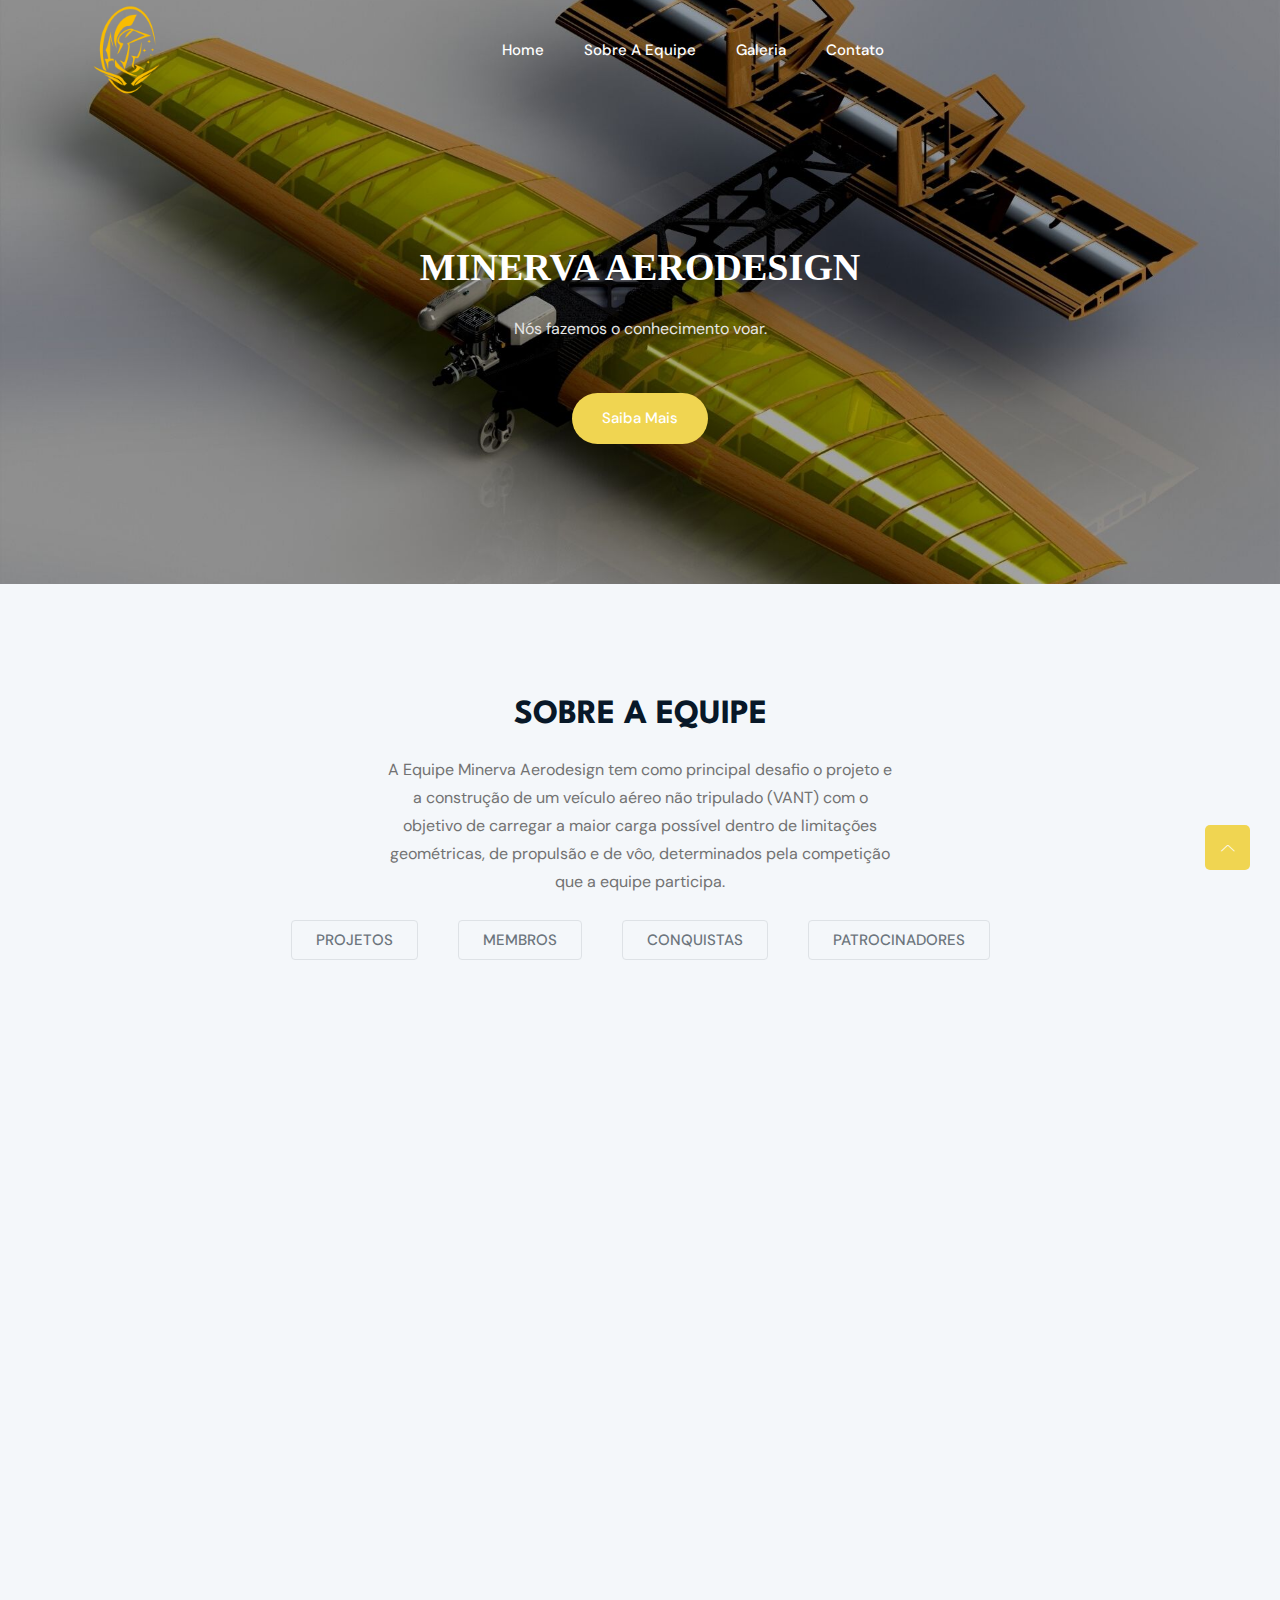
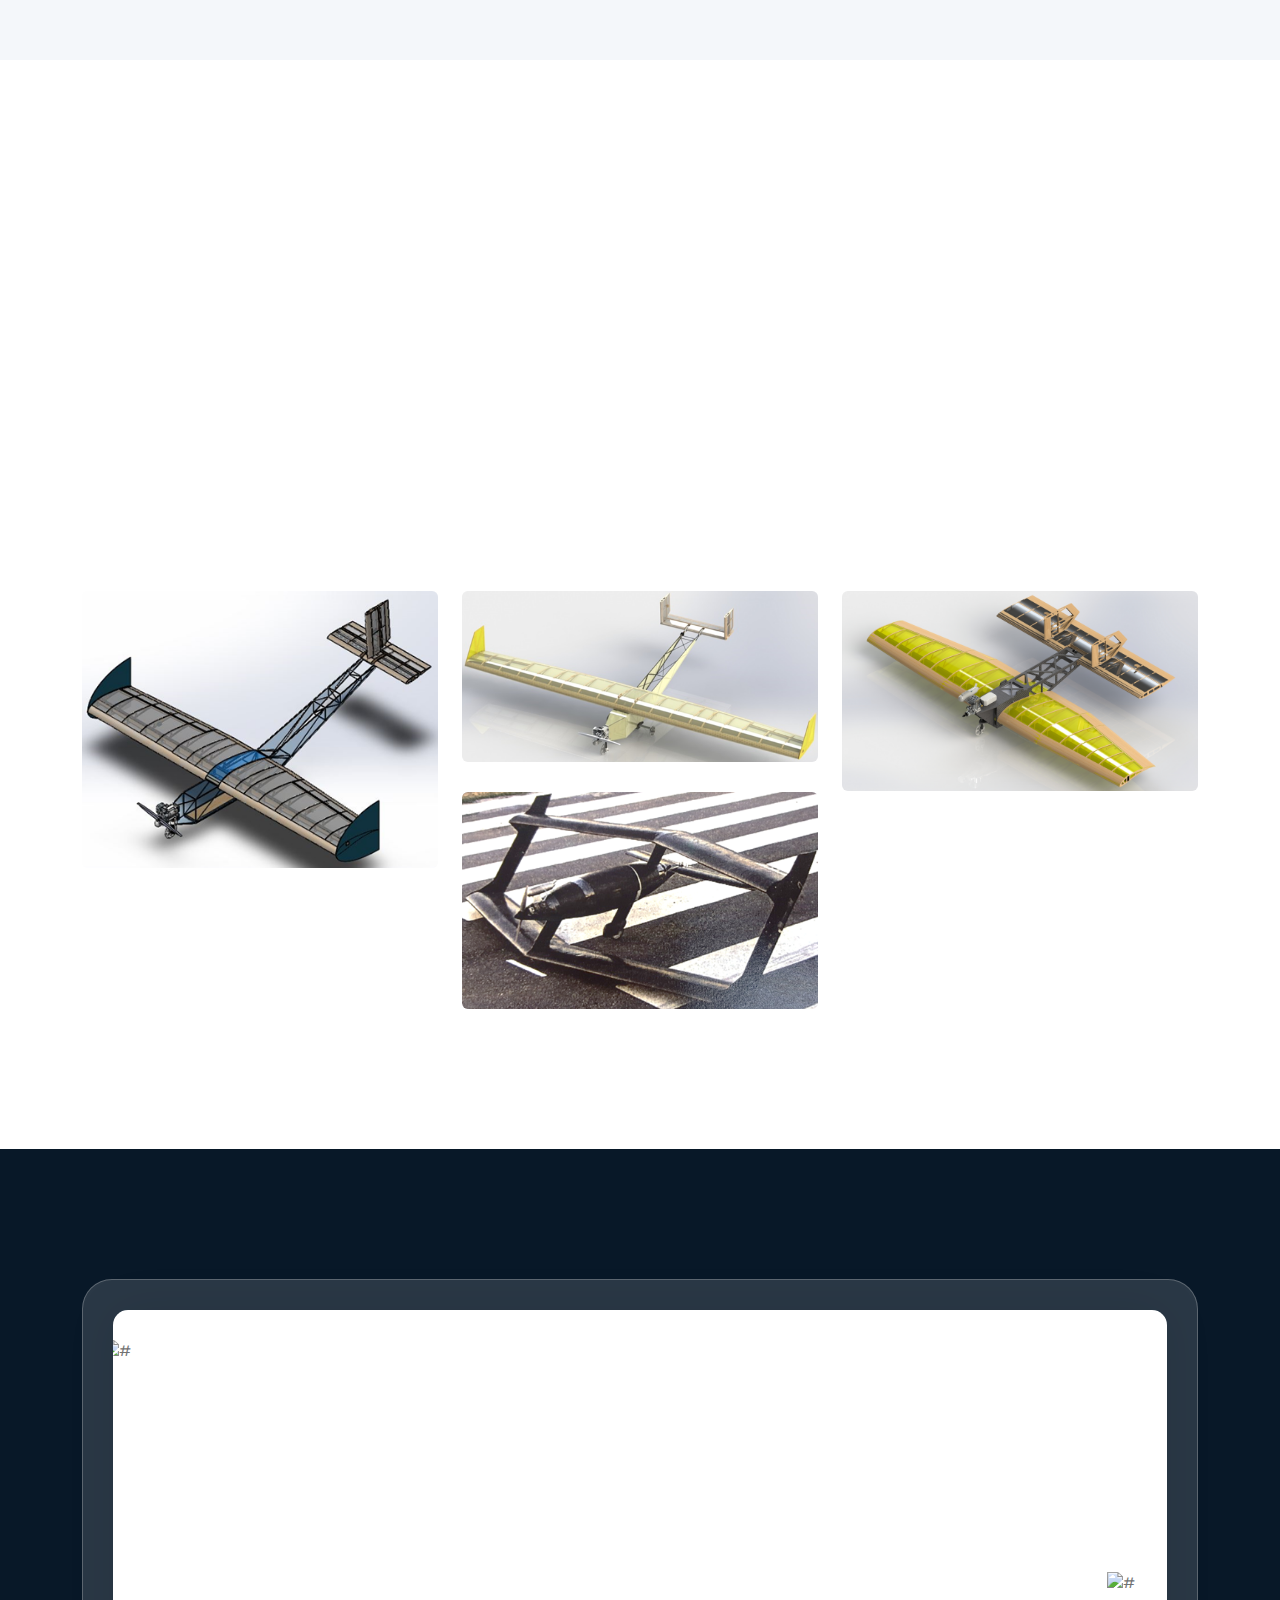
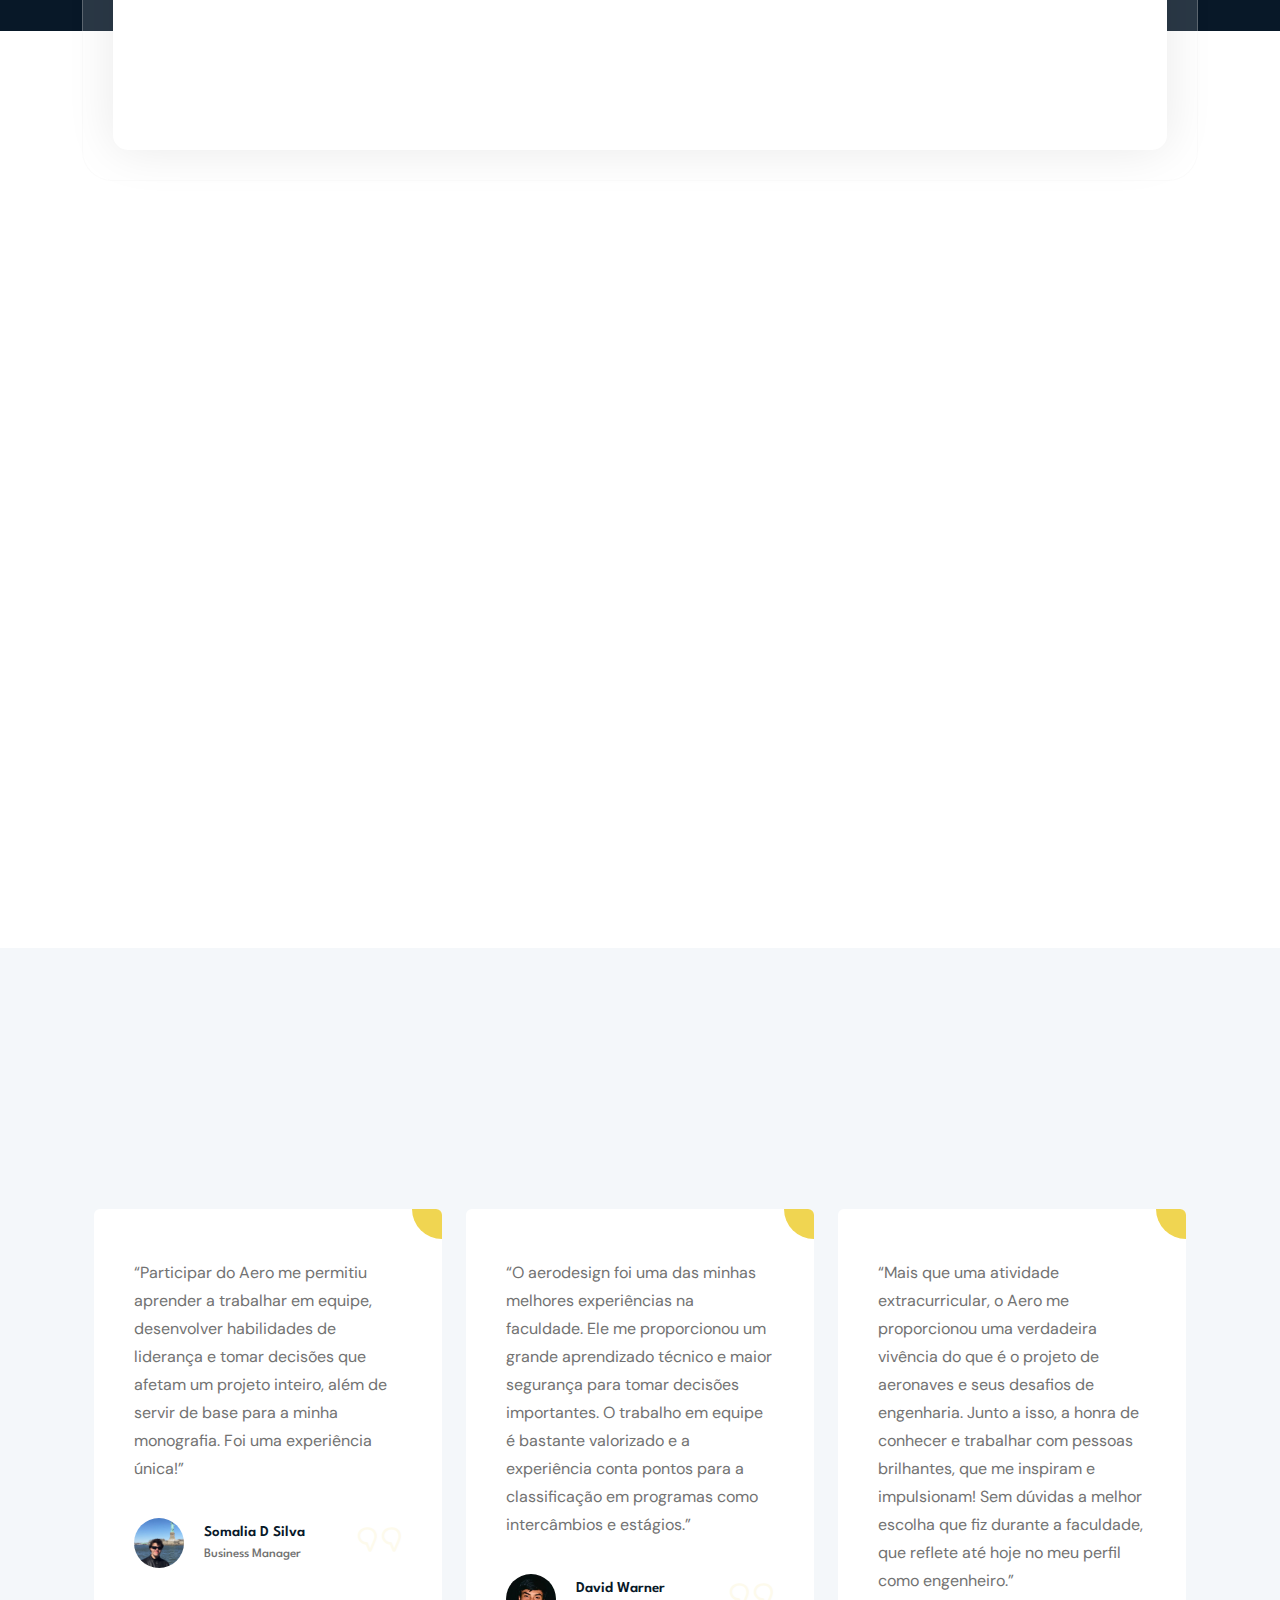
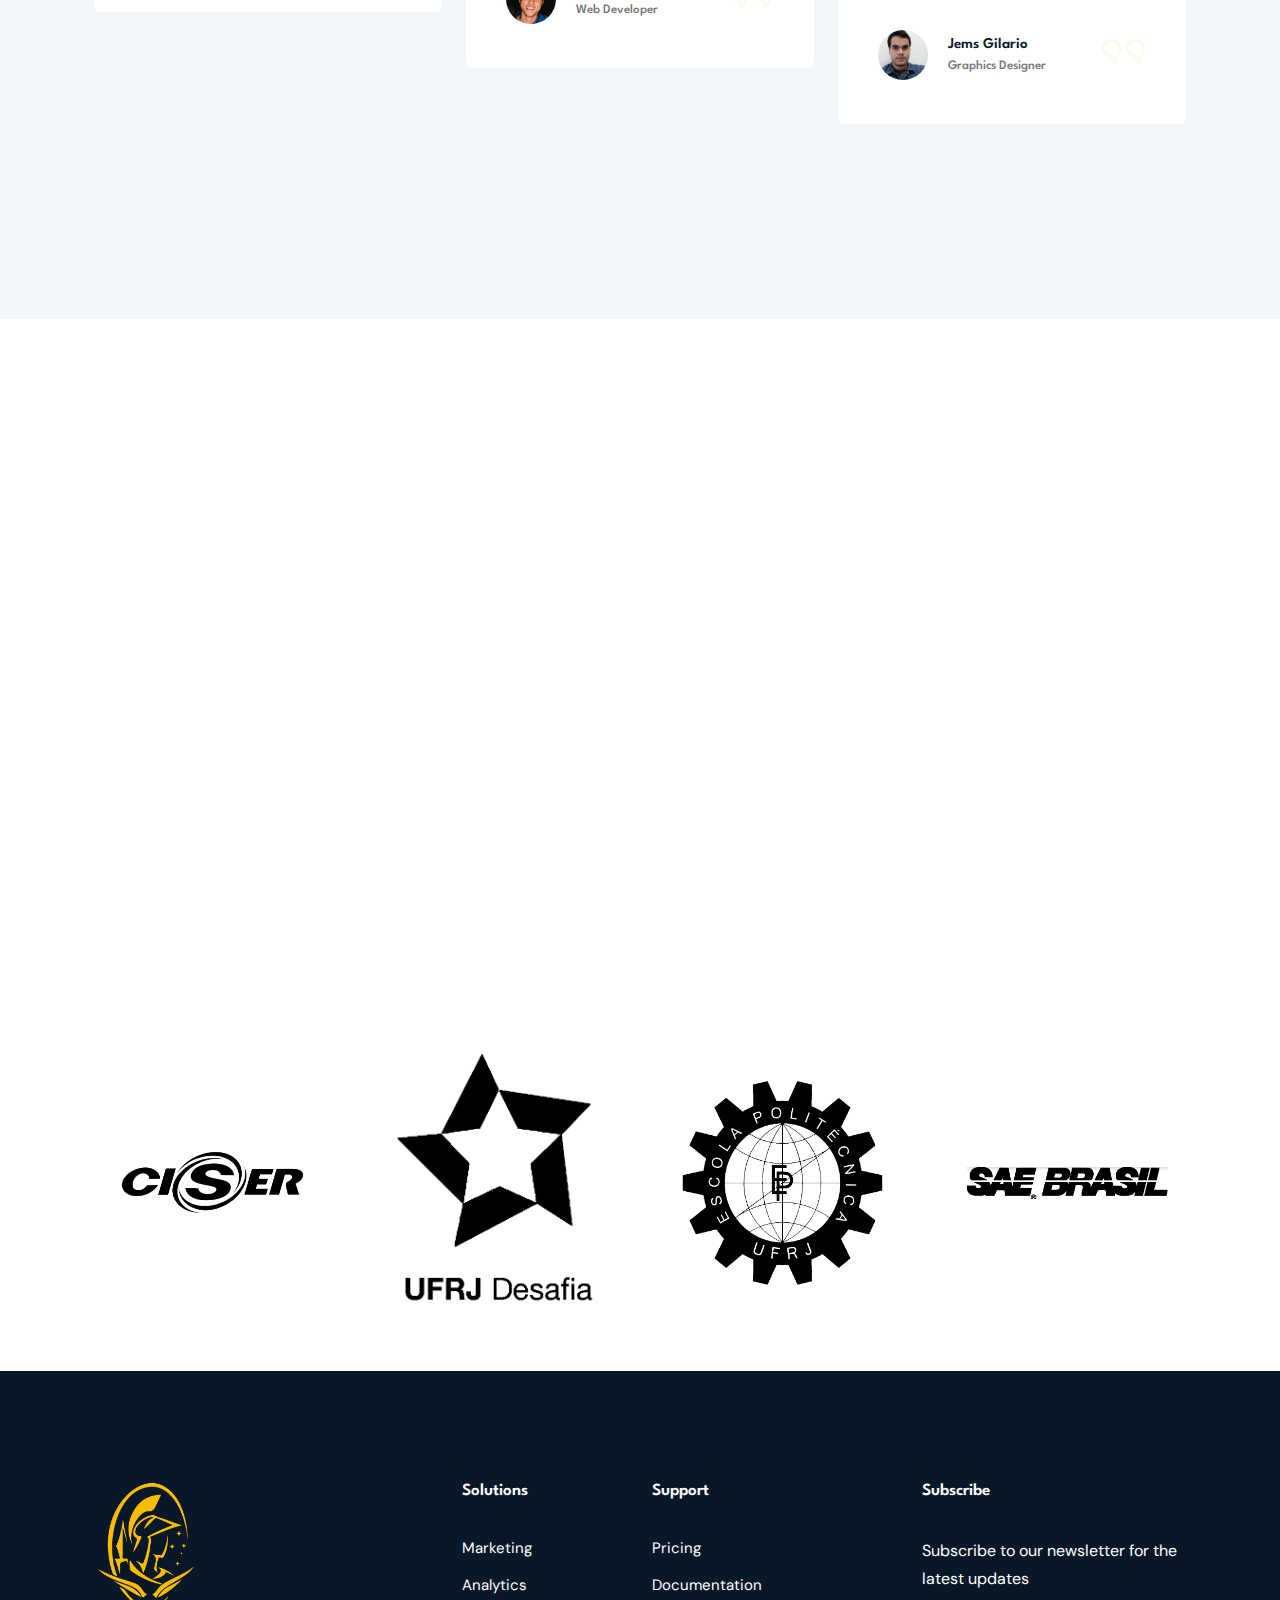
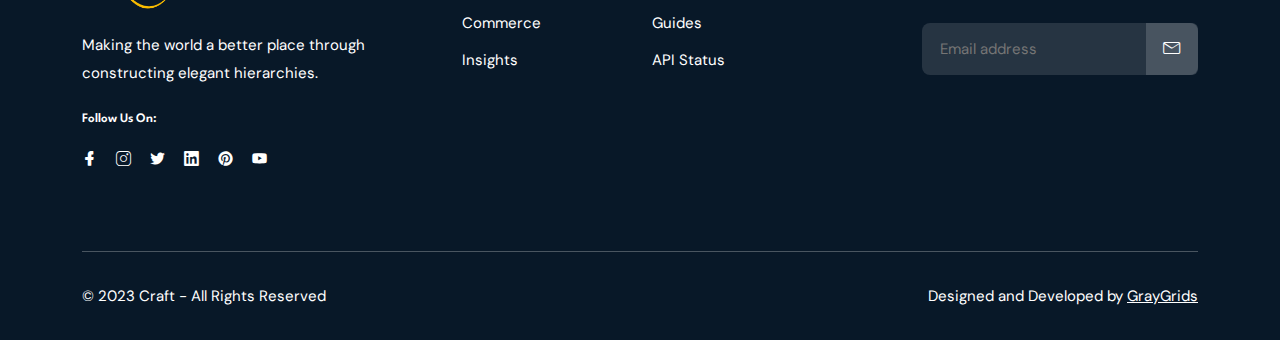
==== index.html @ d66a8461 "primeiro-commit" ====
<!DOCTYPE html>
<html class="no-js" lang="zxx">
<head>
<meta charset="utf-8" />
<meta http-equiv="x-ua-compatible" content="ie=edge" />
<title>Equipe Minerva Aerodesign</title>
<meta name="description" content="" />
<meta name="viewport" content="width=device-width, initial-scale=1" />
<link rel="shortcut icon" type="image/x-icon" href="assets/images/favicon.svg" />

<link rel="stylesheet" href="assets/css/bootstrap.min.css" />
<link rel="stylesheet" href="assets/css/LineIcons.3.0.css" />
<link rel="stylesheet" href="assets/css/animate.css" />
<link rel="stylesheet" href="assets/css/tiny-slider.css" />
<link rel="stylesheet" href="assets/css/glightbox.min.css" />
<link rel="stylesheet" href="assets/css/main.css" />
<link rel="stylesheet" href="assets/css/styling.css">
</head>
<body>
<!--[if lte IE 9]>
      <p class="browserupgrade">
        You are using an <strong>outdated</strong> browser. Please
        <a href="https://browsehappy.com/">upgrade your browser</a> to improve
        your experience and security.
      </p>
    <![endif]-->

<div class="preloader">
<div class="preloader-inner">
<div class="preloader-icon">
<span></span>
<span></span>
</div>
</div>
</div>


<header class="header navbar-area">
<div class="container">
<div class="row align-items-center">
<div class="col-lg-12">
<div class="nav-inner">

<nav class="navbar navbar-expand-lg">
<a class="navbar-brand" href="index.html">
<img id="logo" src="assets/images/aero/logoamarela.png" alt="Logo">
</a>
<button class="navbar-toggler mobile-menu-btn" type="button" data-bs-toggle="collapse" data-bs-target="#navbarSupportedContent" aria-controls="navbarSupportedContent" aria-expanded="false" aria-label="Toggle navigation">
<span class="toggler-icon"></span>
<span class="toggler-icon"></span>
<span class="toggler-icon"></span>
</button>
<div class="collapse navbar-collapse sub-menu-bar" id="navbarSupportedContent">
<ul id="nav" class="navbar-nav ms-auto">
<li class="nav-item">
<a href="index.html" class="active" aria-label="Toggle navigation">Home</a>
</li>

<li class="nav-item">
<a class="dd-menu collapsed" href="javascript:void(0)" data-bs-toggle="collapse" data-bs-target="#submenu-1-1" aria-controls="navbarSupportedContent" aria-expanded="false" aria-label="Toggle navigation">Sobre a Equipe</a>
<ul class="sub-menu collapse" id="submenu-1-1">
<li class="nav-item"><a href="about-us.html">História</a></li>
<li class="nav-item"><a href="pricing.html">UFRJ</a></li>
<li class="nav-item"><a href="signin.html">Competição</a></li>
<li class="nav-item"><a href="signup.html">Patrocinadores</a></li>
</ul>
</li>

<li class="nav-item">
    <a href="about-us.html" aria-label="Toggle navigation">Galeria</a>
</li>

<li class="nav-item">
<a href="contact.html" aria-label="Toggle navigation">Contato</a>
</li>
</ul>
</div> 

</nav>

</div>
</div>
</div> 
</div> 
</header>


<section class="hero-area">
<div class="container">
<div class="row align-items-center">
<div class="col-lg-12 col-md-12 col-12">
<div class="hero-content">
<h1 class="mx-auto text-center wow fadeInUp" data-wow-delay=".4s">MINERVA AERODESIGN</h1>
<p class=" mx-auto text-center wow fadeInUp" data-wow-delay=".6s">Nós fazemos o conhecimento voar.
</p>
<div class="mx-auto text-center  button wow fadeInUp" data-wow-delay=".8s">
<a href="#sobre-equipe" class="btn ">Saiba Mais</a>
</div>
</div>
</div>
</div>
</div>
</section>


<div id="sobre-equipe" class="services section">
<div class="container">
<div class="row">
<div class="col-12">
<div class="section-title">

<h2  class="wow fadeInUp" data-wow-delay=".4s">SOBRE A EQUIPE</h2>

<p class="wow fadeInUp" data-wow-delay=".6s">A Equipe Minerva Aerodesign tem como principal desafio o projeto e a construção de um veículo aéreo não tripulado (VANT) com o objetivo de carregar a maior carga possível dentro de limitações geométricas, de propulsão e de vôo, determinados pela competição que a equipe participa.</p>

<nav class="navbar navbar-expand-lg justify-content-center">
    
    <div id="navbarSupportedContent">
    <ul id="nav" class="navbar-nav ms-auto  ">
    <li class="nav-item ">
    <a href="#projetos-recentes" class="text-secondary border rounded px-4 py-2 mt-4 " >PROJETOS</a>
    </li>
    
    <li class="nav-item">
        <a href="#membros-atuais" class="text-secondary border rounded px-4 py-2 mt-4 ">MEMBROS</a>
    </li>
    
    <li class="nav-item">
    <a href="#conquistas" class="text-secondary border rounded px-4 py-2 mt-4 " >CONQUISTAS</a>
    </li>

    <li class="nav-item">
    <a href="patrocinadores.html" class="text-secondary border rounded px-4 py-2 mt-4 " >PATROCINADORES</a>
    </li>

    </ul>
    </div> 
    
    </nav>
</div>
</div>
</div>
<div class="row">
<div class="col-lg-4 col-md-6 col-12 wow fadeInUp" data-wow-delay=".2s">
<div class="single-service">
<div class="main-icon">
<i class="lni lni-grid-alt"></i>
</div>
<h4 class="text-title">AREAS DA EQUIPE</h4>
<p>Nossa equipe é composta por um capitão, demais membros e um professor orientador, responsável por fornecer respaldo técnico à equipe, além dos ex-membros que auxiliam em diversas etapas do projeto.
    A estrutura organizacional da equipe é feita por áreas, onde cada uma é responsável por uma parte do projeto.</p>
</div>
</div>



<div class="col-lg-4 col-md-6 col-12 wow fadeInUp" data-wow-delay=".6s">
<div class="single-service">
<div class="main-icon">
<i class="lni lni-display-alt"></i>
</div>
<h4 class="text-title">MEMBROS ATUAIS</h4>
<p>A equipe é formada por estudantes de vários cursos e períodos, sem distinção de capacidade e conhecimento, tendo como objetivo principal o aprendizado de todos e a criação de um ambiente propício para o desenvolvimento e troca de experiências.</p>
</div>
</div>


<div class="col-lg-4 col-md-6 col-12 wow fadeInUp" data-wow-delay=".6s">
<div class="single-service">
<div class="main-icon">
<i class="lni lni-display-alt"></i>
</div>
<h4 class="text-title">GALERIA</h4>
<p>A equipe foi criada em 2001 para representar a UFRJ na Categoria Regular na Competição SAE Aerodesign. Cada ano uma nova restrição é imposta ao projeto, onde a equipe abraça um novo desafio e desenvolve um projeto singular. Fazendo com que, num espaço aberto a aprendizagem, a equipe consiga crescer junto e construir conhecimento.</p>
</div>
</div>



</div>
</div>
</div>





<section id="projetos-recentes" class="portfolio-section section">
<div class="container">
<div class="row">
<div class="col-12">
<div class="section-title">
<h2  class="wow fadeInUp" data-wow-delay=".4s">Projetos Recentes</h2>
<p class="wow fadeInUp" data-wow-delay=".6s">A equipe foi criada em 2001 para representar a UFRJ na Categoria Regular na Competição SAE Aerodesign. Cada ano uma nova restrição é imposta ao projeto, onde a equipe abraça um novo desafio e desenvolve um projeto singular. Fazendo com que, num espaço aberto a aprendizagem, a equipe consiga crescer junto e construir conhecimento.</p>
</div>
</div>
</div>
<div class="row">
 <div class="col-12">
<div class="portfolio-btn-wrapper wow fadeInUp" data-wow-delay=".4s">
<button class="portfolio-btn active" data-filter="*">Todos</button>
<button class="portfolio-btn" data-filter=".passado">Últimos projetos (2014-2016)</button>
<button class="portfolio-btn" data-filter=".presente">Projeto Atual</button>
<!-- <button class="portfolio-btn" data-filter=".web">Web Design</button>
<button class="portfolio-btn" data-filter=".graphic">Graphic Design</button> -->
</div>
</div>
</div>
<div class="row grid">

<!-- Galeria de projetos passados -->

<div class="col-lg-4 col-md-6 grid-item passado">
<div class="portfolio-item-wrapper">
<div class="portfolio-img">
<img src="assets/images/galeria/avioes/2014omitzva.png" alt="">
</div>
</div>
</div>

<div class="col-lg-4 col-md-6 grid-item passado">
<div class="portfolio-item-wrapper">
<div class="portfolio-img">
<img src="assets/images/galeria/avioes/2015cavaco.png" alt="">
</div>
</div>
</div>

<div class="col-lg-4 col-md-6 grid-item passado">
<div class="portfolio-item-wrapper">
<div class="portfolio-img">
<img src="assets/images/galeria/avioes/2016caveirao (1).jpg" alt="">
</div>
</div>
</div>


<!-- Fim da galeria -->



<div class="col-lg-4 col-md-6 grid-item presente">
<div class="portfolio-item-wrapper">
<div class="portfolio-img">
<img src="assets/images/galeria/avioes/2004cafifa.png" alt="">
</div>
</div>
</div>



</div>
</div>
</section>


<section class="intro-video-area section">
<div class="container">
<div class="row">
<div class="col-12">
<div class="inner-content-head">
<div class="inner-content">
<img class="shape1" src="assets/images/video/shape1.svg" alt="#">
<img class="shape2" src="assets/images/video/shape2.svg" alt="#">
<div class="section-title">
<!-- <span class="wow zoomIn" data-wow-delay=".2s">Create your own experience</span> -->
<h2 class="wow fadeInUp" data-wow-delay=".4s">Assista a nosso video introdutório</h2>
<p class="wow fadeInUp" data-wow-delay=".6s">Entenda um pouco mais sobre o que fazemos.</p>
</div>
<div class="intro-video-play">
<div class="play-thumb wow zoomIn" data-wow-delay=".2s">
<a href="https://www.youtube.com/embed/ZgoZm7tIZ-E" class="glightbox video"><i class="lni lni-play"></i></a>
</div>
</div>
</div>
</div>
</div>
</div>
</div>
</section>


<section id="membros-atuais" class="team section">
<div class="container">
<div class="row">
<div class="col-12">
<div class="section-title">
<h2 class="wow fadeInUp" data-wow-delay=".4s">MEMBROS 2021</h2>
<p class="wow fadeInUp" data-wow-delay=".6s">There are many variations of passages of Lorem
Ipsum available, but the majority have suffered alteration in some form.</p>
</div>
</div>
</div>
<div class="row">
<div class="col-lg-3 col-md-6 col-12 wow fadeInUp" data-wow-delay=".3s">

<div class="single-team">
<div class="team-image">
<img src="assets/images/galeria/membros/aline.jpg" alt="#">
</div>
<div class="content">
<h4>Aline Affonso
<span>Estruturas</span>
</h4>
<ul class="social">
<li><a href="javascript:void(0)"><i class="lni lni-facebook-filled"></i></a></li>
<li><a href="javascript:void(0)"><i class="lni lni-instagram"></i></a></li>
<li><a href="javascript:void(0)"><i class="lni lni-twitter-original"></i></a></li>
<li><a href="javascript:void(0)"><i class="lni lni-linkedin-original"></i></a></li>
 </ul>
</div>
</div>

</div>
<div class="col-lg-3 col-md-6 col-12 wow fadeInUp" data-wow-delay=".5s">

<div class="single-team">
<div class="team-image">
<img src="assets/images/galeria/membros/pezao.jpg" alt="#">
</div>
<div class="content">
<h4>Felipe Porto
<span>Capitão</span>
</h4>
<ul class="social">
<li><a href="javascript:void(0)"><i class="lni lni-facebook-filled"></i></a></li>
<li><a href="javascript:void(0)"><i class="lni lni-instagram"></i></a></li>
<li><a href="javascript:void(0)"><i class="lni lni-twitter-original"></i></a></li>
<li><a href="javascript:void(0)"><i class="lni lni-linkedin-original"></i></a></li>
</ul>
</div>
</div>

</div>
<div class="col-lg-3 col-md-6 col-12 wow fadeInUp" data-wow-delay=".7s">

<div class="single-team">
<div class="team-image">
<img src="assets/images/galeria/membros/fernando.jpg" alt="#">
</div>
<div class="content">
<h4>Fernando José Diehl
<span>Piloto</span>
</h4>
<ul class="social">
<li><a href="javascript:void(0)"><i class="lni lni-facebook-filled"></i></a></li>
<li><a href="javascript:void(0)"><i class="lni lni-instagram"></i></a></li>
<li><a href="javascript:void(0)"><i class="lni lni-twitter-original"></i></a></li>
<li><a href="javascript:void(0)"><i class="lni lni-linkedin-original"></i></a></li>
</ul>
</div>
</div>

</div>
<div class="col-lg-3 col-md-6 col-12 wow fadeInUp" data-wow-delay=".9s">

<div class="single-team">
<div class="team-image">
<img src="assets/images/galeria/membros/felipe.jpg" alt="#">
</div>
<div class="content">
<h4>Fernando Pimentel
<span>Cargas</span>
</h4>
<ul class="social">
<li><a href="javascript:void(0)"><i class="lni lni-facebook-filled"></i></a></li>
<li><a href="javascript:void(0)"><i class="lni lni-instagram"></i></a></li>
<li><a href="javascript:void(0)"><i class="lni lni-twitter-original"></i></a></li>
<li><a href="javascript:void(0)"><i class="lni lni-linkedin-original"></i></a></li>
</ul>
</div>
</div>

</div>
</div>
</div>
</section>


<section class="testimonials style2 section">
<div class="container">
<div class="row">
<div class="col-12">
<div class="section-title">
<p class="wow fadeInUp" data-wow-delay=".6s">There are many variations of passages of Lorem
Ipsum available, but the majority have suffered alteration in some form.</p>
</div>
</div>
</div>
<div class="row testimonial-slider">
<div class="col-lg-6 col-12 ">

<div class="single-testimonial">
<div class="inner-content">
<div class="quote-icon">
<i class="lni lni-quotation"></i>
</div>
<div class="text">
<p>“Participar do Aero me permitiu aprender a trabalhar em equipe, desenvolver habilidades de liderança e tomar decisões que afetam um projeto inteiro, além de servir de base para a minha monografia. Foi uma experiência única!”</p>
</div>
<div class="author">
<img src="assets/images/galeria/membros/carloseduardo.jpg" alt="#">
<h4 class="name">Somalia D Silva
<span class="deg">Business Manager</span>
</h4>
</div>
</div>
</div>

</div>
<div class="col-lg-6 col-12 ">

<div class="single-testimonial">
<div class="inner-content">
<div class="quote-icon">
<i class="lni lni-quotation"></i>
</div>
<div class="text">
<p>“O aerodesign foi uma das minhas melhores experiências na faculdade. Ele me proporcionou um grande aprendizado técnico e maior segurança para tomar decisões importantes. O trabalho em equipe é bastante valorizado e a experiência conta pontos para a classificação em programas como intercâmbios e estágios.”</p>
</div>
<div class="author">
<img src="assets/images/galeria/membros/diego.jpg" alt="#">
<h4 class="name">David Warner
<span class="deg">Web Developer</span>
</h4>
</div>
</div>
</div>

</div>
<div class="col-lg-6 col-12 ">

<div class="single-testimonial">
<div class="inner-content">
<div class="quote-icon">
<i class="lni lni-quotation"></i>
</div>
<div class="text">
<p>“Mais que uma atividade extracurricular, o Aero me proporcionou uma verdadeira vivência do que é o projeto de aeronaves e seus desafios de engenharia. Junto a isso, a honra de conhecer e trabalhar com pessoas brilhantes, que me inspiram e impulsionam! Sem dúvidas a melhor escolha que fiz durante a faculdade, que reflete até hoje no meu perfil como engenheiro.”</p>
</div>
<div class="author">
<img src="assets/images/galeria/membros/luizsolid.jpg" alt="#">
<h4 class="name">Jems Gilario
<span class="deg">Graphics Designer</span>
</h4>
</div>
</div>
</div>
 
</div>


<!-- <div class="col-lg-6 col-12 ">

<div class="single-testimonial">
<div class="inner-content">
<div class="quote-icon">
<i class="lni lni-quotation"></i>
</div>
<div class="text">
<p>“A vast number of clients decide to create dedicated software is the
online store. It is nothing but a website with a catalog of products and the
possibility.”</p>
</div>
<div class="author">
<img src="assets/images/testimonial/testi-2.png" alt="#">
<h4 class="name">David Warner
<span class="deg">Web Developer</span>
</h4>
</div>
</div>
</div>

</div> -->
<!-- <div class="col-lg-6 col-12 ">

<div class="single-testimonial">
<div class="inner-content">
<div class="quote-icon">
<i class="lni lni-quotation"></i>
</div>
<div class="text">
<p>“A vast number of clients decide to create dedicated software is the
online store. It is nothing but a website with a catalog of products and the
possibility.”</p>
</div>
<div class="author">
<img src="assets/images/testimonial/testi-3.png" alt="#">
<h4 class="name">Jems Gilario
<span class="deg">Graphics Designer</span>
</h4>
</div>
</div>
</div>

</div> -->
</div>
</div>
</section>


<section id="conquistas" class="portfolio-section section">
    <div class="row w-100">
    <div class="col-12">
    <div class="section-title">
    <h2 class="wow fadeInUp" data-wow-delay=".4s">CONQUISTAS DA EQUIPE</h2>
    <p class="wow fadeInUp border-bottom py-3  " data-wow-delay=".6s">Menção honrosa por projeto inovador em 2004</p>
    <p class="wow fadeInUp border-bottom py-3 " data-wow-delay=".6s">21º colocação na competição SAE Brasil Aerodesign 2012 - Maior pontuação de confiabilidade</p>
    <p class="wow fadeInUp border-bottom py-3" data-wow-delay=".6s">Melhor equipe do Rio de Janeiro na classe regular em 2012</p>
    <p class="wow fadeInUp border-bottom py-3" data-wow-delay=".6s">Menção honrosa de menor tempo de retirada de carga em 2015</p>
    <p class="wow fadeInUp border-bottom py-3" data-wow-delay=".6s">17º colocação na competição SAE Brasil Aerodesign 2015</p>
    </div>
    </div>
    </div>
    
    </section>
    

<!-- <section class="blog-section section">
<div class="container">
<div class="row">
<div class="col-12">
<div class="section-title">
<h3 class="wow zoomIn" data-wow-delay=".2s">Blogs</h3>
<h2 class="wow fadeInUp" data-wow-delay=".4s">Our Latest News</h2>
<p class="wow fadeInUp" data-wow-delay=".6s">There are many variations of passages of Lorem
Ipsum available, but the majority have suffered alteration in some form.</p>
</div>
</div>
</div>
<div class="row">
<div class="col-lg-4 col-md-6 col-12 wow fadeInUp" data-wow-delay=".4s">

<div class="single-blog-grid">
<div class="blog-img">
<a href="blog-single.html">
<img src="assets/images/blog/blog-1.png" alt="#">
</a>
</div>
<div class="blog-content">
<div class="meta-info">
<a class="date" href="javascript:void(0)"><i class="lni lni-timer"></i> 10 June 2023
</a>
<a class="author" href="javascript:void(0)"><i class="lni lni-user"></i> Anjelio Joly
</a>
</div>
<h4>
<a href="blog-single.html">Branding Involves Developing a Strategy to Creating.</a>
</h4>
<p>Lorem ipsum dolor sit amet, adipscing elitr, sit gifted sed diam nonumy eirmod tempor
ividunt dolore.</p>
<div class="button">
<a href="blog-single.html" class="btn">Read More</a>
</div>
</div>
</div>

</div>
<div class="col-lg-4 col-md-6 col-12 wow fadeInUp" data-wow-delay=".6s">

<div class="single-blog-grid">
<div class="blog-img">
<a href="blog-single.html">
<img src="assets/images/blog/blog-2.png" alt="#">
</a>
</div>
<div class="blog-content">
<div class="meta-info">
<a class="date" href="javascript:void(0)"><i class="lni lni-timer"></i> 5 Aug 2023
</a>
<a class="author" href="javascript:void(0)"><i class="lni lni-user"></i> Kumila ksusi
</a>
</div>
<h4>
<a href="blog-single.html">Design is a Plan or The Construction of an
Object.</a>
</h4>
<p>Lorem ipsum dolor sit amet, adipscing elitr, sit gifted sed diam nonumy eirmod tempor
ividunt dolore.</p>
<div class="button">
<a href="blog-single.html" class="btn">Read Blog</a>
</div>
</div>
</div>

</div>
<div class="col-lg-4 col-md-6 col-12 wow fadeInUp" data-wow-delay=".8s">

<div class="single-blog-grid">
<div class="blog-img">
<a href="blog-single.html">
<img src="assets/images/blog/blog-3.png" alt="#">
</a>
</div>
<div class="blog-content">
<div class="meta-info">
<a class="date" href="javascript:void(0)"><i class="lni lni-timer"></i> 25 Dec 2023
</a>
<a class="author" href="javascript:void(0)"><i class="lni lni-user"></i> Alex Jendro
</a>
</div>
<h4>
<a href="blog-single.html">The Data-Driven Approach to Understanding.</a>
</h4>
<p>Lorem ipsum dolor sit amet, adipscing elitr, sit gifted sed diam nonumy eirmod tempor
ividunt dolore.</p>
<div class="button">
<a href="blog-single.html" class="btn">Read Blog</a>
</div>
</div>
</div>

</div>
</div>
</div>
</section> -->


<!-- <section class="faq section">
<div class="container">
<div class="row">
<div class="col-12">
<div class="section-title">
<h3 class="wow zoomIn" data-wow-delay=".2s">Faq</h3>
<h2 class="wow fadeInUp" data-wow-delay=".4s">frequently asked questions</h2>
<p class="wow fadeInUp" data-wow-delay=".6s">There are many variations of passages of Lorem
Ipsum available, but the majority have
suffered alteration in some form.</p>
</div>
</div>
</div>
<div class="row">
<div class="col-lg-6 col-md-12 col-12">
<div class="accordion" id="accordionExample">
<div class="accordion-item">
<h2 class="accordion-header" id="heading1">
<button class="accordion-button collapsed" type="button" data-bs-toggle="collapse" data-bs-target="#collapse1" aria-expanded="false" aria-controls="collapse1">
<span class="title">Can I cancel my subscription at anytime?</span><i class="lni lni-plus"></i>
</button>
</h2>
<div id="collapse1" class="accordion-collapse collapse" aria-labelledby="heading1" data-bs-parent="#accordionExample">
<div class="accordion-body">
<p>Lorem ipsum dolor sit amet, consectetur adipiscing elit. Aliquam consectetur sit
amet ante nec vulputate. Nulla aliquam, justo auctor consequat tincidunt, arcu
erat mattis lorem.</p>
<p>Lorem ipsum dolor sit amet, consectetur adipiscing elit. Aliquam consectetur sit
amet ante nec vulputate.</p>
</div>
</div>
</div>
<div class="accordion-item">
<h2 class="accordion-header" id="heading2">
<button class="accordion-button collapsed" type="button" data-bs-toggle="collapse" data-bs-target="#collapse2" aria-expanded="false" aria-controls="collapse2">
<span class="title">Can I change my plan later on?</span><i class="lni lni-plus"></i>
</button>
</h2>
<div id="collapse2" class="accordion-collapse collapse" aria-labelledby="heading2" data-bs-parent="#accordionExample">
<div class="accordion-body">
<p>Anim pariatur cliche reprehenderit, enim eiusmod high life accusamus terry
richardson ad squid. 3 wolf moon officia aute. non cupidatat skateboard dolor
brunch. Foosd truck quinoa nesciunt laborum eiusmod. Brunch 3 wolf moon tempor.
</p>
<p>
sunt alqua put a bird on it squid single-origin coffee nulla assumenda
shoreditch et. Nihil anim ke ffiyeh helvetica, craft beer labore wes anderson
cred nesciunt sapiente ea proident.</p>
</div>
</div>
</div>
<div class="accordion-item">
<h2 class="accordion-header" id="heading3">
<button class="accordion-button collapsed" type="button" data-bs-toggle="collapse" data-bs-target="#collapse3" aria-expanded="false" aria-controls="collapse3">
<span class="title">Will you renew my subscription automatically?</span><i class="lni lni-plus"></i>
</button>
</h2>
<div id="collapse3" class="accordion-collapse collapse" aria-labelledby="heading3" data-bs-parent="#accordionExample">
<div class="accordion-body">
<p>Lorem ipsum dolor sit amet, consectetur adipisicing elit. Voluptas expedita,
repellendus est nemo cum quibusdam optio, voluptate hic a tempora facere, nihil
non itaque alias similique quas quam odit consequatur.</p>
</div>
</div>
</div>
</div>
</div>
<div class="col-lg-6 col-md-12 col-12 xs-margin">
<div class="accordion" id="accordionExample2">
<div class="accordion-item">
<h2 class="accordion-header" id="heading11">
<button class="accordion-button collapsed" type="button" data-bs-toggle="collapse" data-bs-target="#collapse11" aria-expanded="false" aria-controls="collapse11">
<span class="title">How many sites can I install the widgets of this app
to?</span><i class="lni lni-plus"></i>
</button>
</h2>
<div id="collapse11" class="accordion-collapse collapse" aria-labelledby="heading11" data-bs-parent="#accordionExample2">
<div class="accordion-body">
<p>Lorem ipsum dolor sit amet, consectetur adipiscing elit. Aliquam consectetur sit
amet ante nec vulputate. Nulla aliquam, justo auctor consequat tincidunt, arcu
erat mattis lorem.</p>
<p>Lorem ipsum dolor sit amet, consectetur adipiscing elit. Aliquam consectetur sit
amet ante nec vulputate.</p>
</div>
</div>
</div>
<div class="accordion-item">
<h2 class="accordion-header" id="heading22">
<button class="accordion-button collapsed" type="button" data-bs-toggle="collapse" data-bs-target="#collapse22" aria-expanded="false" aria-controls="collapse22">
<span class="title">Do you offer any discounts?</span><i class="lni lni-plus"></i>
</button>
</h2>
<div id="collapse22" class="accordion-collapse collapse" aria-labelledby="heading22" data-bs-parent="#accordionExample2">
<div class="accordion-body">
<p>Anim pariatur cliche reprehenderit, enim eiusmod high life accusamus terry
richardson ad squid. 3 wolf moon officia aute. non cupidatat skateboard dolor
brunch. Foosd truck quinoa nesciunt laborum eiusmod. Brunch 3 wolf moon tempor.
</p>
<p>
sunt alqua put a bird on it squid single-origin coffee nulla assumenda
shoreditch et. Nihil anim ke ffiyeh helvetica, craft beer labore wes anderson
cred nesciunt sapiente ea proident.</p>
</div>
</div>
</div>
<div class="accordion-item">
<h2 class="accordion-header" id="heading33">
<button class="accordion-button collapsed" type="button" data-bs-toggle="collapse" data-bs-target="#collapse33" aria-expanded="false" aria-controls="collapse33">
<span class="title">Do I get updates for the app?</span><i class="lni lni-plus"></i>
</button>
</h2>
<div id="collapse33" class="accordion-collapse collapse" aria-labelledby="heading33" data-bs-parent="#accordionExample2">
<div class="accordion-body">
<p>Lorem ipsum dolor sit amet, consectetur adipisicing elit. Voluptas expedita,
repellendus est nemo cum quibusdam optio, voluptate hic a tempora facere, nihil
non itaque alias similique quas quam odit consequatur.</p>
</div>
</div>
</div>
</div>
</div>
</div>
</div>
</section> -->


<div class="client-logo bg-white">
<div class="container">
<div class="row align-items-center">
<div class="col-lg-3 col-md-3 col-12 text-center">
<div class="single-logo">
<img src="assets/images/galeria/patrocinadores/ciser.png" alt="#">
</div>
</div>
<div class="col-lg-3 col-md-3 col-12 text-center">
<div class="single-logo">
<img src="assets/images/galeria/patrocinadores/desafia.png" alt="#">
</div>
</div>
<div class="col-lg-3 col-md-3 col-12 text-center">
<div class="single-logo">
<img src="assets/images/galeria/patrocinadores/politecnica.png" alt="#">
</div>
</div>
<div class="col-lg-3 col-md-3 col-12 text-center">
<div class="single-logo">
<img src="assets/images/galeria/patrocinadores/saebrasil.png" alt="#">
</div>
</div>
</div>
</div>
</div>


<footer class="footer section">

<div class="footer-top">
<div class="container">
<div class="inner-content">
<div class="row">
<div class="col-lg-4 col-md-6 col-12">

<div class="single-footer f-about">
<div class="logo">
<a href="index.html">
<img src="assets/images/aero/logoamarela.png" alt="#">
</a>
</div>
<p>Making the world a better place through constructing elegant hierarchies.</p>
<h4 class="social-title">Follow Us On:</h4>
<ul class="social">
<li><a href="javascript:void(0)"><i class="lni lni-facebook-filled"></i></a></li>
<li><a href="javascript:void(0)"><i class="lni lni-instagram"></i></a></li>
<li><a href="javascript:void(0)"><i class="lni lni-twitter-original"></i></a></li>
<li><a href="javascript:void(0)"><i class="lni lni-linkedin-original"></i></a></li>
<li><a href="javascript:void(0)"><i class="lni lni-pinterest"></i></a></li>
<li><a href="javascript:void(0)"><i class="lni lni-youtube"></i></a></li>
</ul>
</div>

</div>
<div class="col-lg-2 col-md-6 col-12">

<div class="single-footer f-link">
<h3>Solutions</h3>
<ul>
<li><a href="javascript:void(0)">Marketing</a></li>
<li><a href="javascript:void(0)">Analytics</a></li>
<li><a href="javascript:void(0)">Commerce</a></li>
<li><a href="javascript:void(0)">Insights</a></li>
</ul>
</div>

</div>
<div class="col-lg-2 col-md-6 col-12">

<div class="single-footer f-link">
<h3>Support</h3>
<ul>
<li><a href="javascript:void(0)">Pricing</a></li>
<li><a href="javascript:void(0)">Documentation</a></li>
<li><a href="javascript:void(0)">Guides</a></li>
<li><a href="javascript:void(0)">API Status</a></li>
</ul>
</div>

</div>
<div class="col-lg-4 col-md-6 col-12">

<div class="single-footer newsletter">
<h3>Subscribe</h3>
<p>Subscribe to our newsletter for the latest updates</p>
<form action="#" method="get" target="_blank" class="newsletter-form">
<input name="EMAIL" placeholder="Email address" required="required" type="email">
<div class="button">
<button class="sub-btn"><i class="lni lni-envelope"></i>
</button>
</div>
</form>
</div>

</div>
</div>
</div>
</div>
</div>


<div class="copyright-area">
<div class="container">
<div class="inner-content">
<div class="row">
<div class="col-lg-6 col-md-6 col-12">
<p class="copyright-text">© 2023 Craft - All Rights Reserved</p>
</div>
<div class="col-lg-6 col-md-6 col-12">
<p class="copyright-owner">Designed and Developed by <a href="https://graygrids.com/" rel="nofollow" target="_blank">GrayGrids</a>
</div>
</div>
</div>
</div>
</div>

</footer>


<a href="#" class="scroll-top">
<i class="lni lni-chevron-up"></i>
</a>

<script src="assets/js/bootstrap.min.js"></script>
<script src="assets/js/wow.min.js"></script>
<script src="assets/js/tiny-slider.js"></script>
<script src="assets/js/glightbox.min.js"></script>
<script src="assets/js/count-up.min.js"></script>
<script src="assets/js/imagesloaded.min.js"></script>
<script src="assets/js/isotope.min.js"></script>
<script src="assets/js/main.js"></script>
<script>

        //========= testimonial 
        tns({
            container: '.testimonial-slider',
            items: 3,
            slideBy: 'page',
            autoplay: false,
            mouseDrag: true,
            gutter: 0,
            nav: true,
            controls: false,
            responsive: {
                0: {
                    items: 1,
                },
                540: {
                    items: 1,
                },
                768: {
                    items: 2,
                },
                992: {
                    items: 2,
                },
                1170: {
                    items: 3,
                }
            }
        });

        //====== counter up 
        var cu = new counterUp({
            start: 0,
            duration: 2000,
            intvalues: true,
            interval: 100,
            append: " ",
        });
        cu.start();

        //========= glightbox
        GLightbox({
            'href': 'https://www.youtube.com/embed/ZgoZm7tIZ-E',
            'type': 'video',
            'source': 'youtube', //vimeo, youtube or local
            'width': 900,
            'autoplayVideos': true,
        });

        //============== isotope masonry js with imagesloaded
        imagesLoaded('#container', function () {
            var elem = document.querySelector('.grid');
            var iso = new Isotope(elem, {
                // options
                itemSelector: '.grid-item',
                masonry: {
                    // use outer width of grid-sizer for columnWidth
                    columnWidth: '.grid-item'
                }
            });

            let filterButtons = document.querySelectorAll('.portfolio-btn-wrapper button');
            filterButtons.forEach(e =>
                e.addEventListener('click', () => {

                    let filterValue = event.target.getAttribute('data-filter');
                    iso.arrange({
                        filter: filterValue
                    });
                })
            );
        });

    </script>
</body>
</html>
---- assets/css/tiny-slider.css ----
.tns-outer{padding:0!important}.tns-outer [hidden]{display:none!important}.tns-outer [aria-controls],.tns-outer [data-action]{cursor:pointer}.tns-slider{-webkit-transition:all 0s;-moz-transition:all 0s;transition:all 0s}.tns-slider>.tns-item{-webkit-box-sizing:border-box;-moz-box-sizing:border-box;box-sizing:border-box}.tns-horizontal.tns-subpixel{white-space:nowrap}.tns-horizontal.tns-subpixel>.tns-item{display:inline-block;vertical-align:top;white-space:normal}.tns-horizontal.tns-no-subpixel:after{content:'';display:table;clear:both}.tns-horizontal.tns-no-subpixel>.tns-item{float:left}.tns-horizontal.tns-carousel.tns-no-subpixel>.tns-item{margin-right:-100%}.tns-no-calc{position:relative;left:0}.tns-gallery{position:relative;left:0;min-height:1px}.tns-gallery>.tns-item{position:absolute;left:-100%;-webkit-transition:transform 0s,opacity 0s;-moz-transition:transform 0s,opacity 0s;transition:transform 0s,opacity 0s}.tns-gallery>.tns-slide-active{position:relative;left:auto!important}.tns-gallery>.tns-moving{-webkit-transition:all .25s;-moz-transition:all .25s;transition:all .25s}.tns-autowidth{display:inline-block}.tns-lazy-img{-webkit-transition:opacity .6s;-moz-transition:opacity .6s;transition:opacity .6s;opacity:.6}.tns-lazy-img.tns-complete{opacity:1}.tns-ah{-webkit-transition:height 0s;-moz-transition:height 0s;transition:height 0s}.tns-ovh{overflow:hidden}.tns-visually-hidden{position:absolute;left:-10000em}.tns-transparent{opacity:0;visibility:hidden}.tns-fadeIn{opacity:1;filter:alpha(opacity=100);z-index:0}.tns-normal,.tns-fadeOut{opacity:0;filter:alpha(opacity=0);z-index:-1}.tns-vpfix{white-space:nowrap}.tns-vpfix>div,.tns-vpfix>li{display:inline-block}.tns-t-subp2{margin:0 auto;width:310px;position:relative;height:10px;overflow:hidden}.tns-t-ct{width:2333.3333333%;width:-webkit-calc(100% * 70/3);width:-moz-calc(100% * 70/3);width:calc(100% * 70/3);position:absolute;right:0}.tns-t-ct:after{content:'';display:table;clear:both}.tns-t-ct>div{width:1.4285714%;width:-webkit-calc(100%/70);width:-moz-calc(100%/70);width:calc(100%/70);height:10px;float:left}
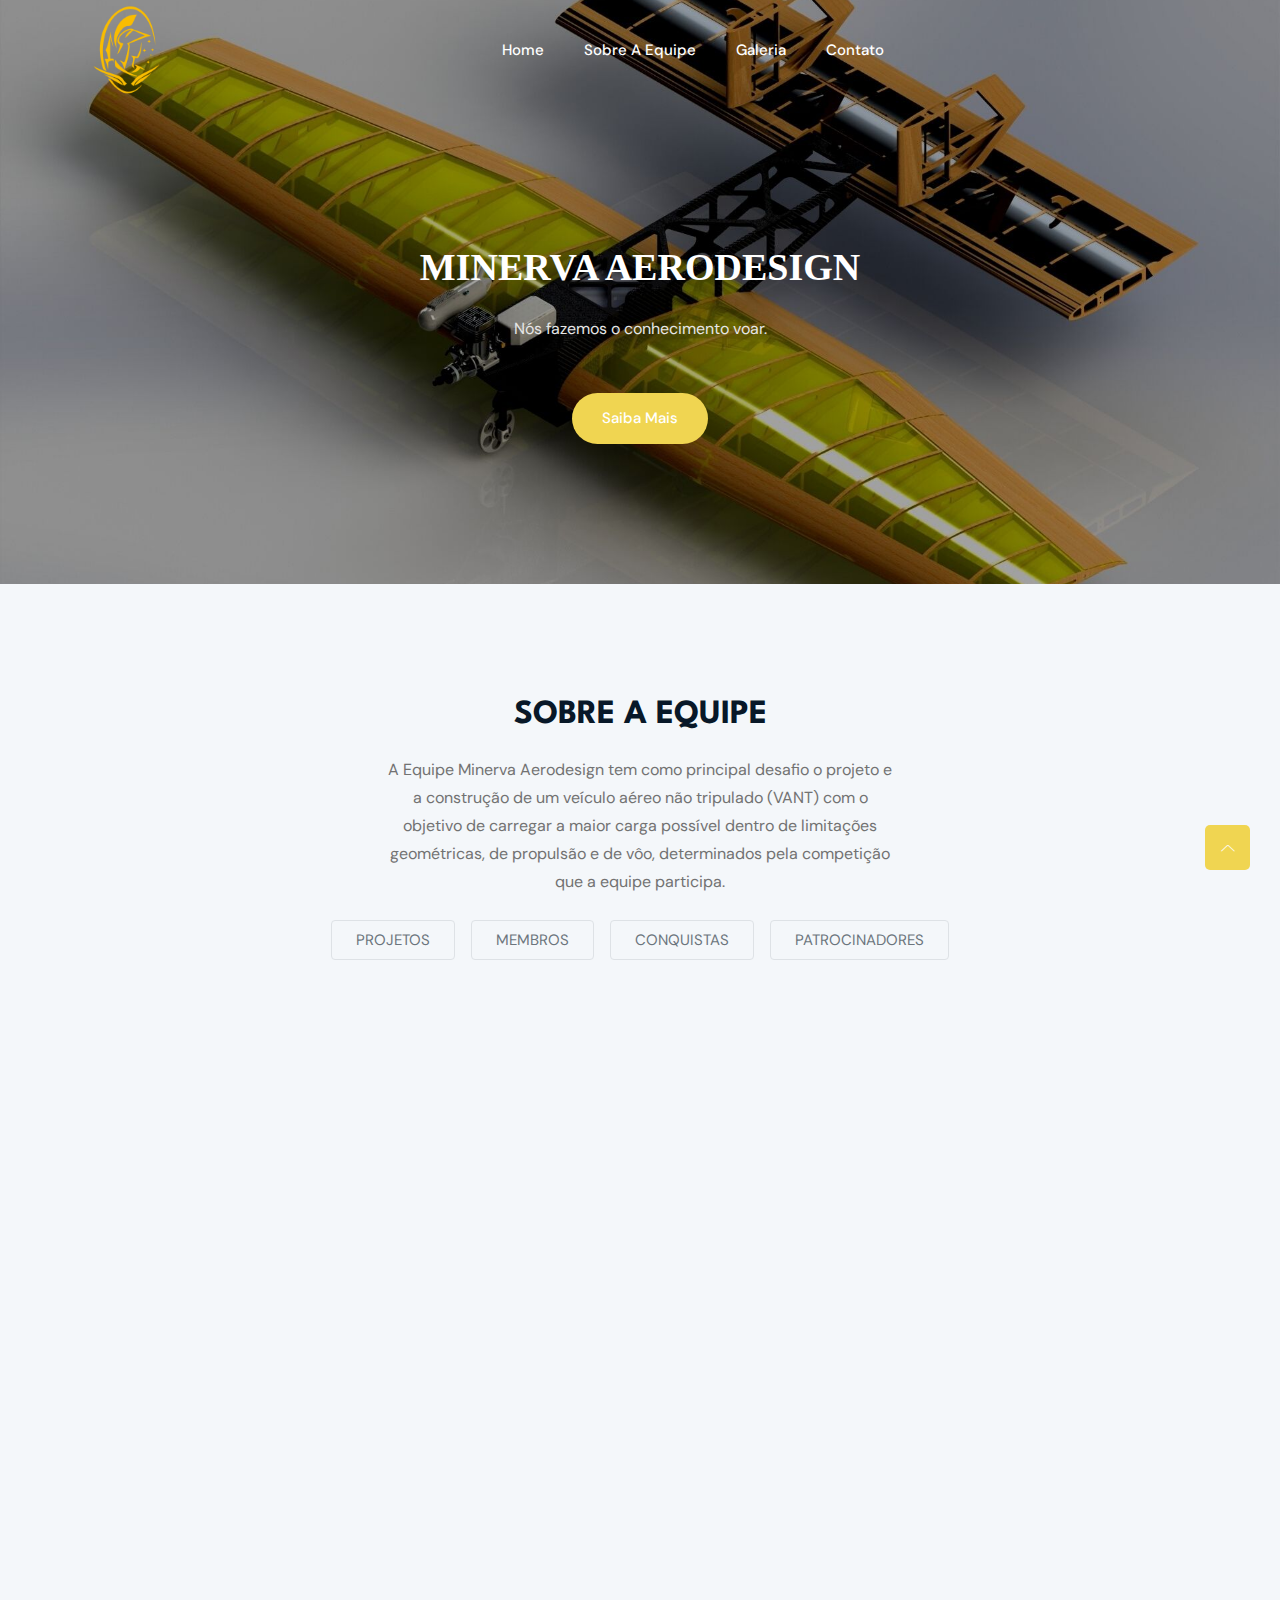
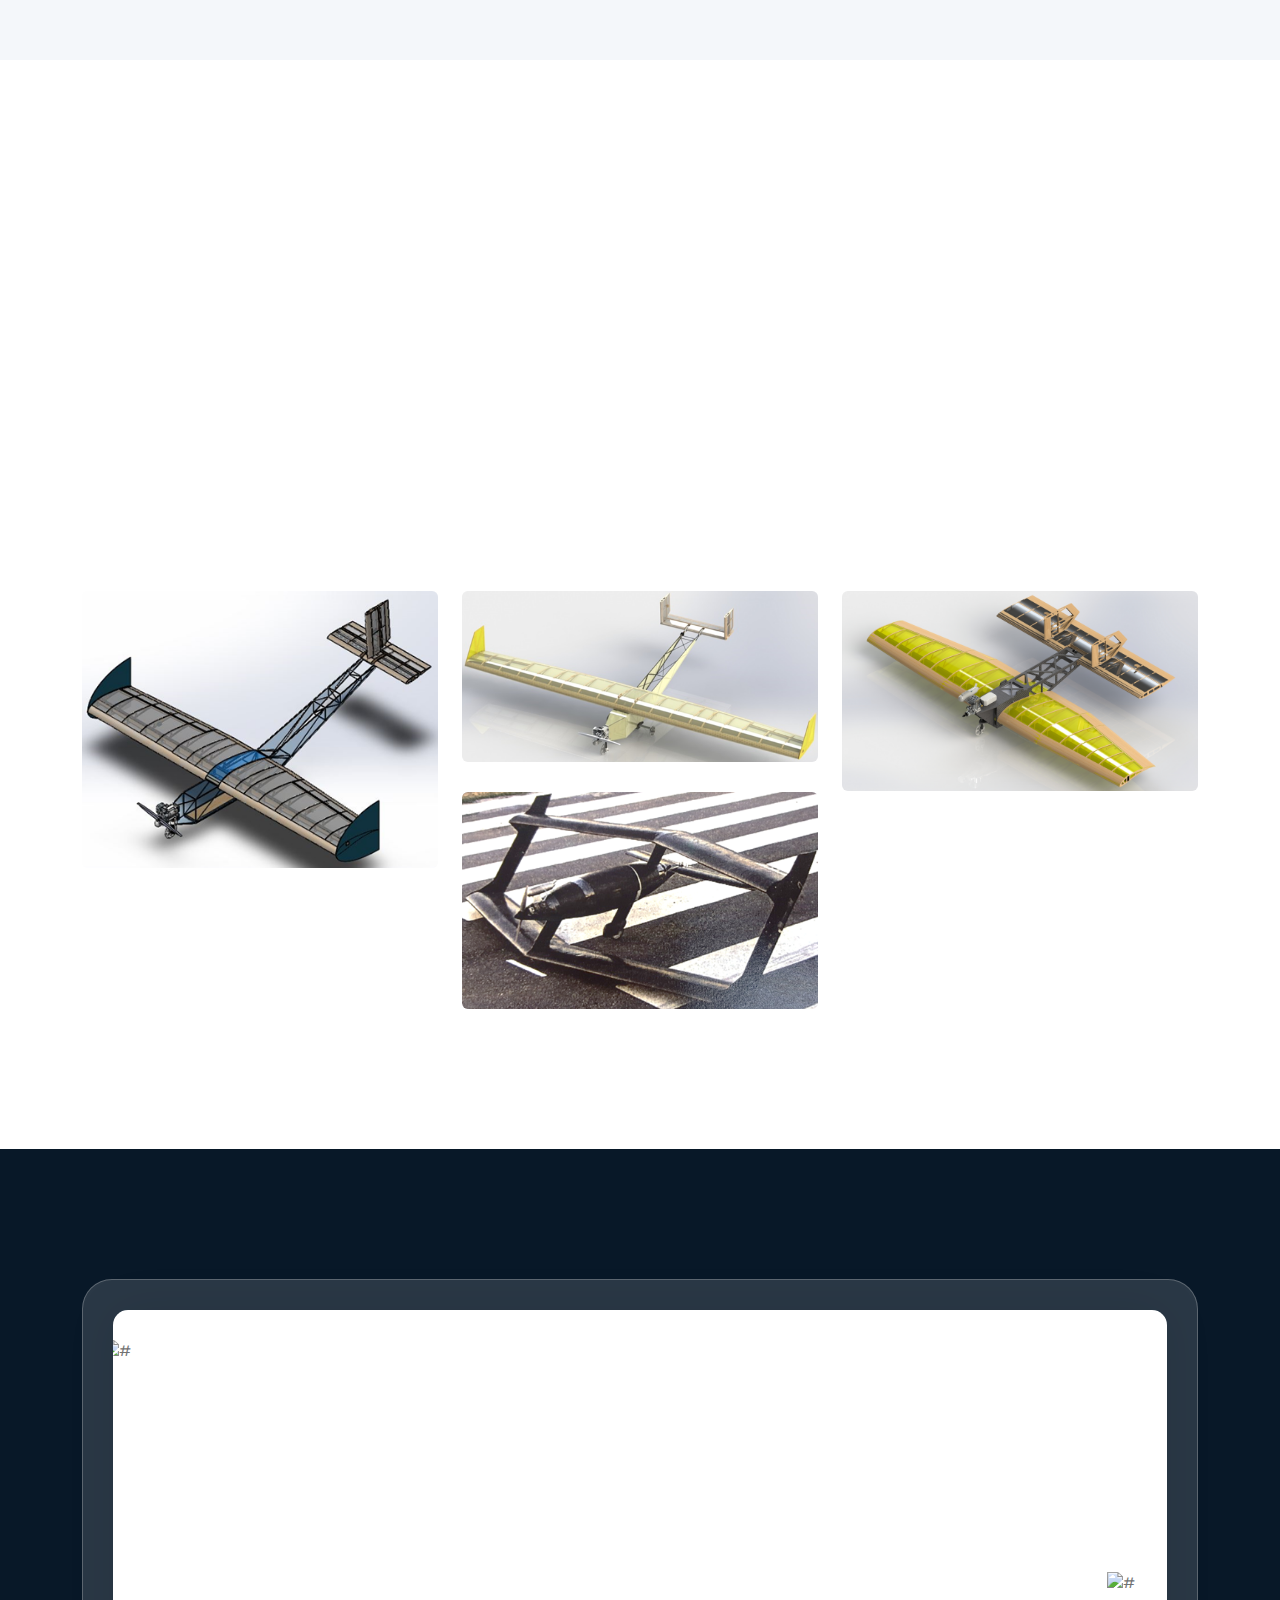
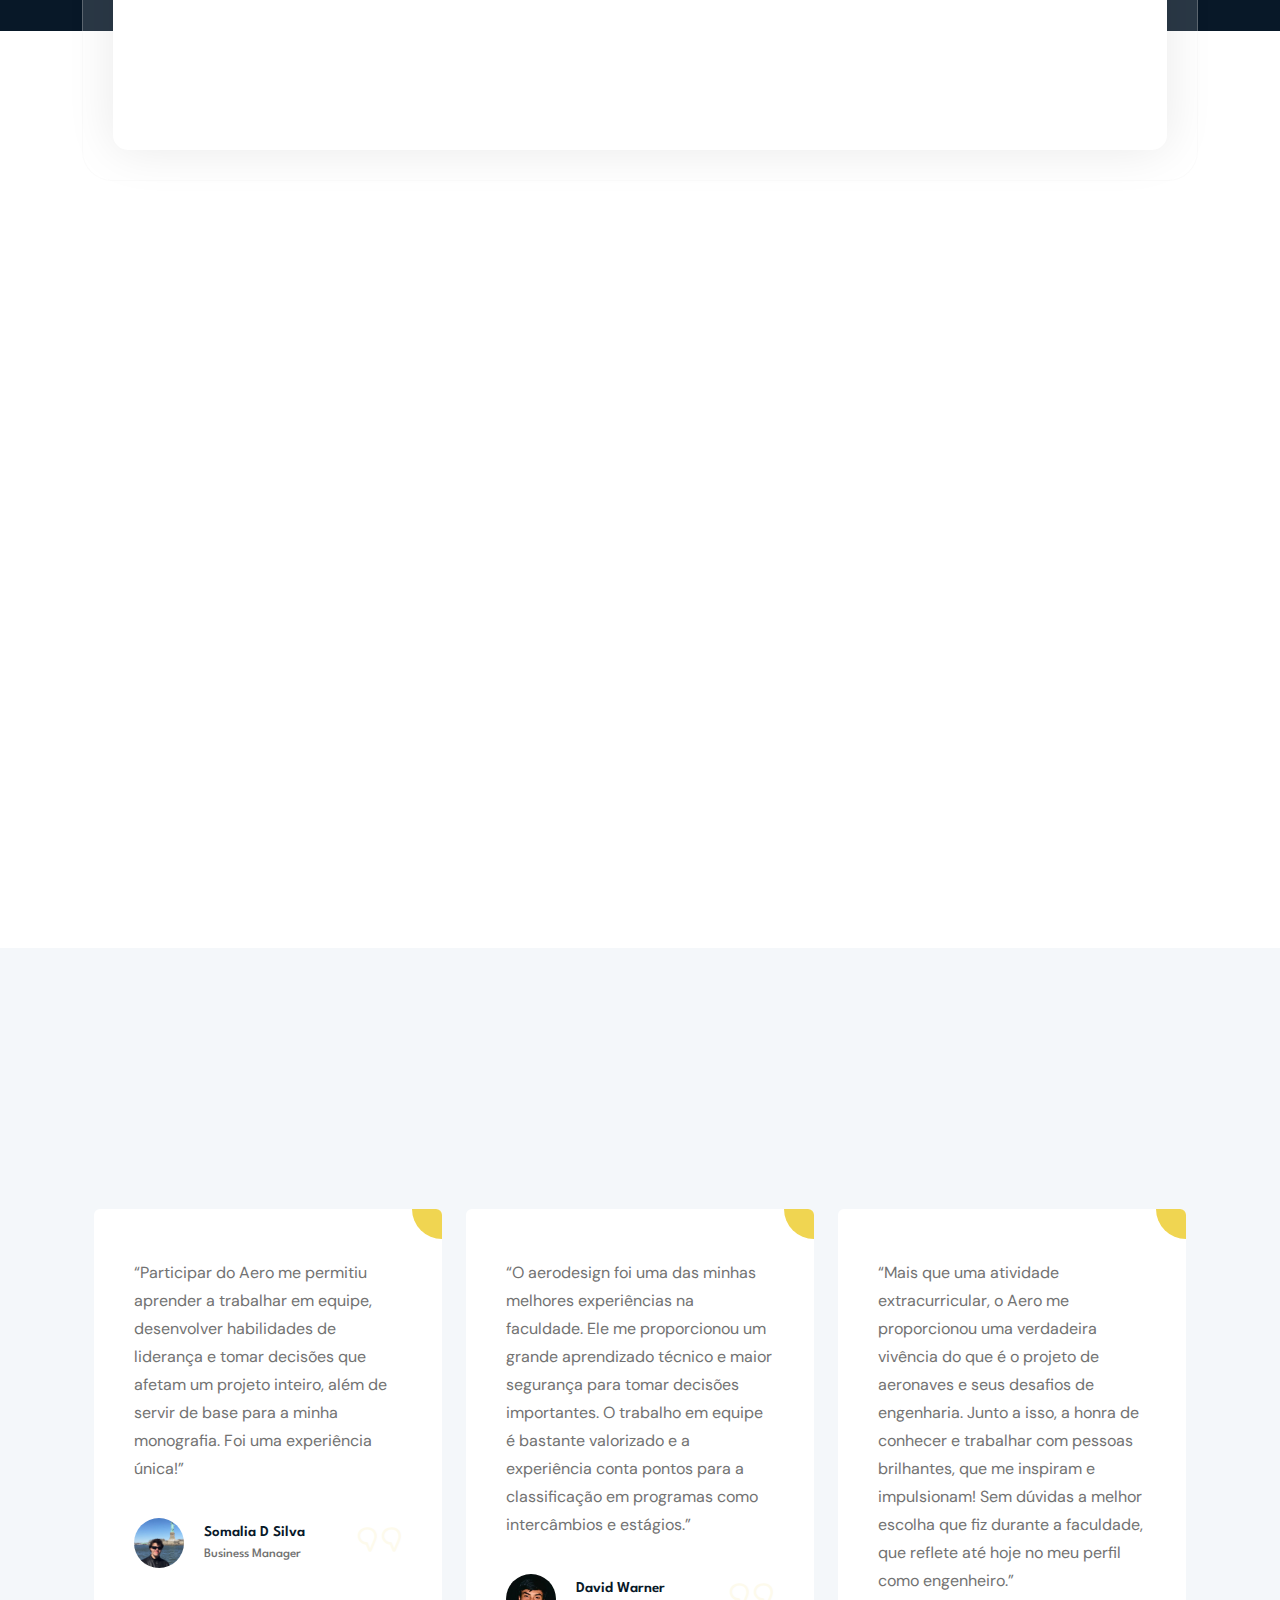
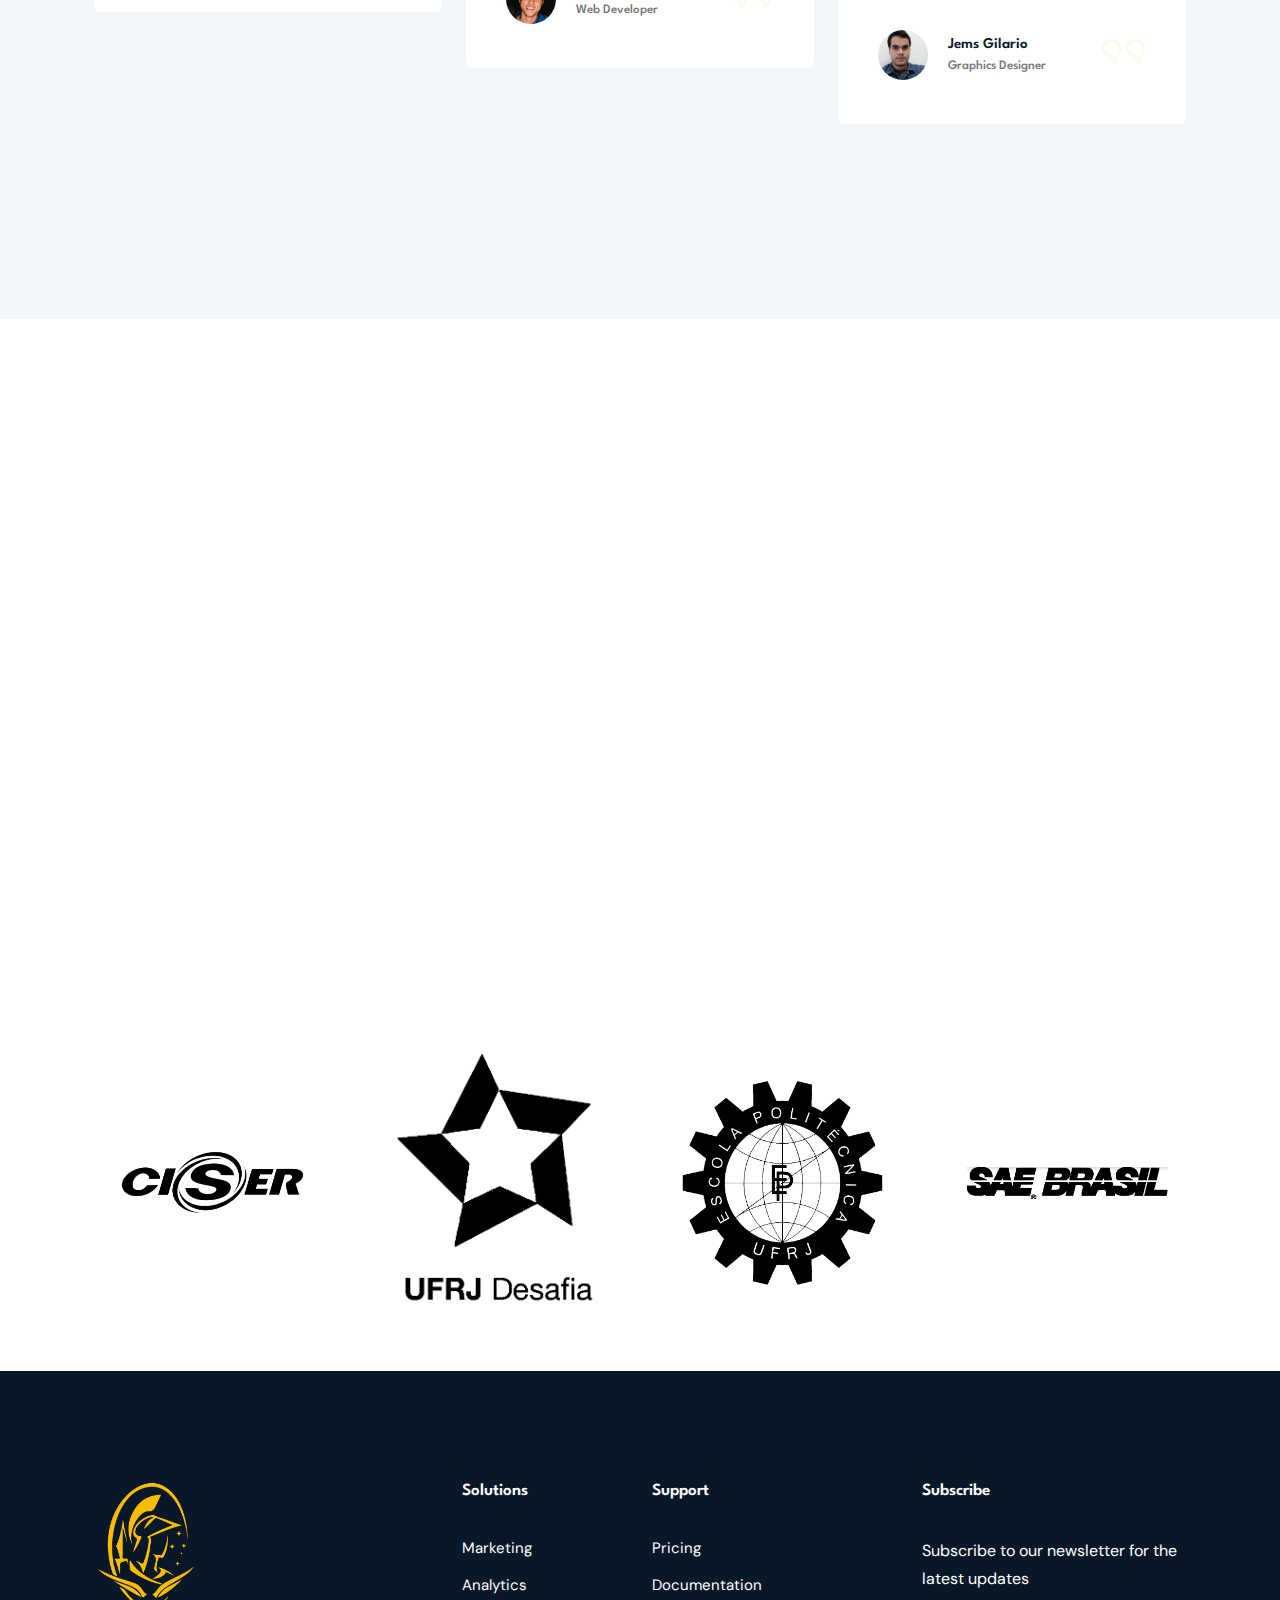
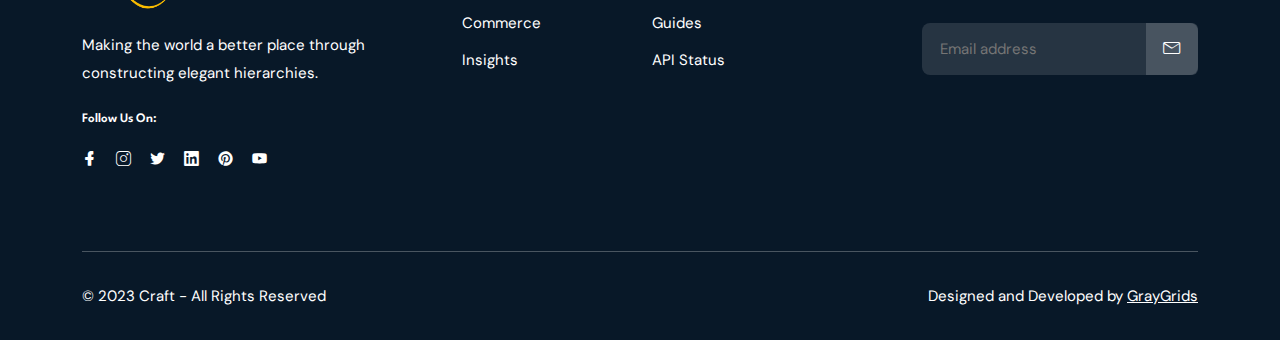
==== commit 3c2fe3b5: "seg-com" ====
--- a/index.html
+++ b/index.html
@@ -116,20 +116,20 @@
 <nav class="navbar navbar-expand-lg justify-content-center">
     
     <div id="navbarSupportedContent">
-    <ul id="nav" class="navbar-nav ms-auto  ">
-    <li class="nav-item ">
+    <ul id="nav" class= "d-flex flex-column flex-md-row justify-content-center">
+    <li class="nav-item mx-2 ">
     <a href="#projetos-recentes" class="text-secondary border rounded px-4 py-2 mt-4 " >PROJETOS</a>
     </li>
     
-    <li class="nav-item">
+    <li class="nav-item mx-2">
         <a href="#membros-atuais" class="text-secondary border rounded px-4 py-2 mt-4 ">MEMBROS</a>
     </li>
     
-    <li class="nav-item">
+    <li class="nav-item mx-2">
     <a href="#conquistas" class="text-secondary border rounded px-4 py-2 mt-4 " >CONQUISTAS</a>
     </li>
 
-    <li class="nav-item">
+    <li class="nav-item mx-2">
     <a href="patrocinadores.html" class="text-secondary border rounded px-4 py-2 mt-4 " >PATROCINADORES</a>
     </li>
 
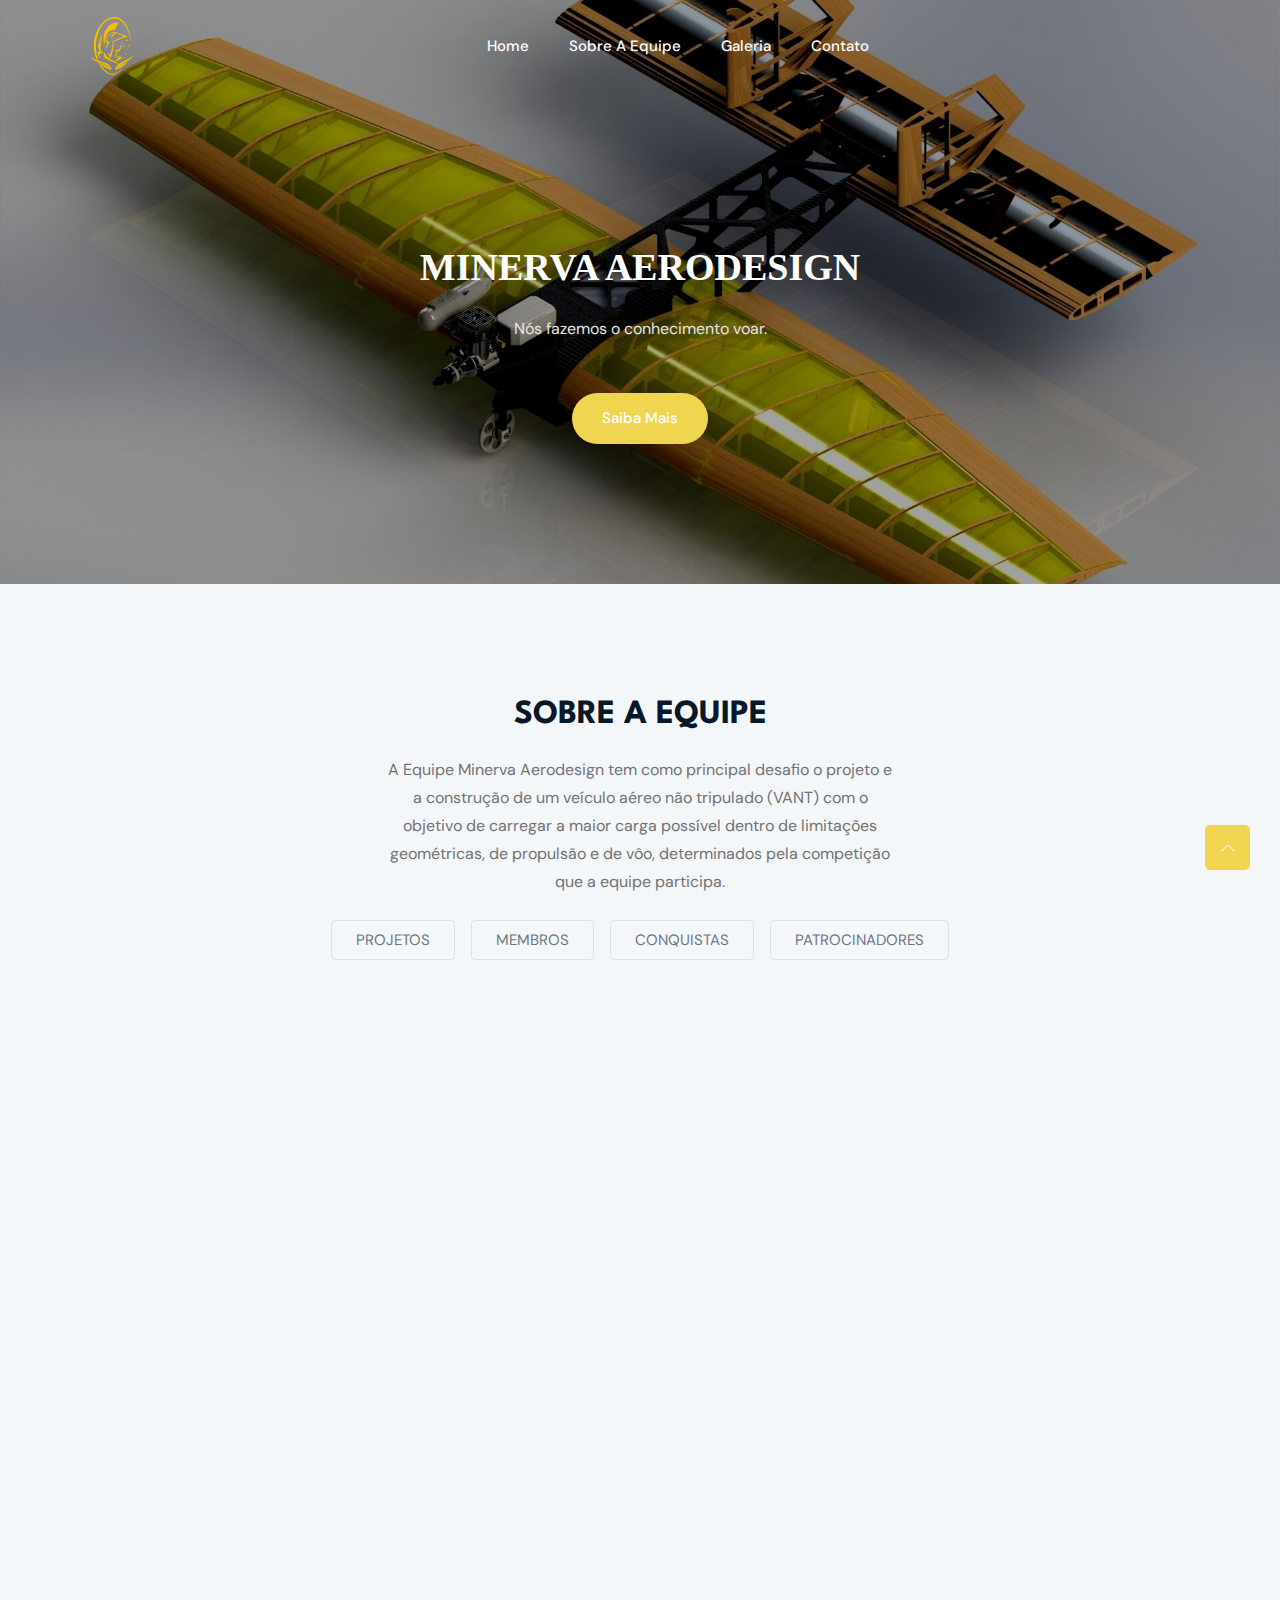
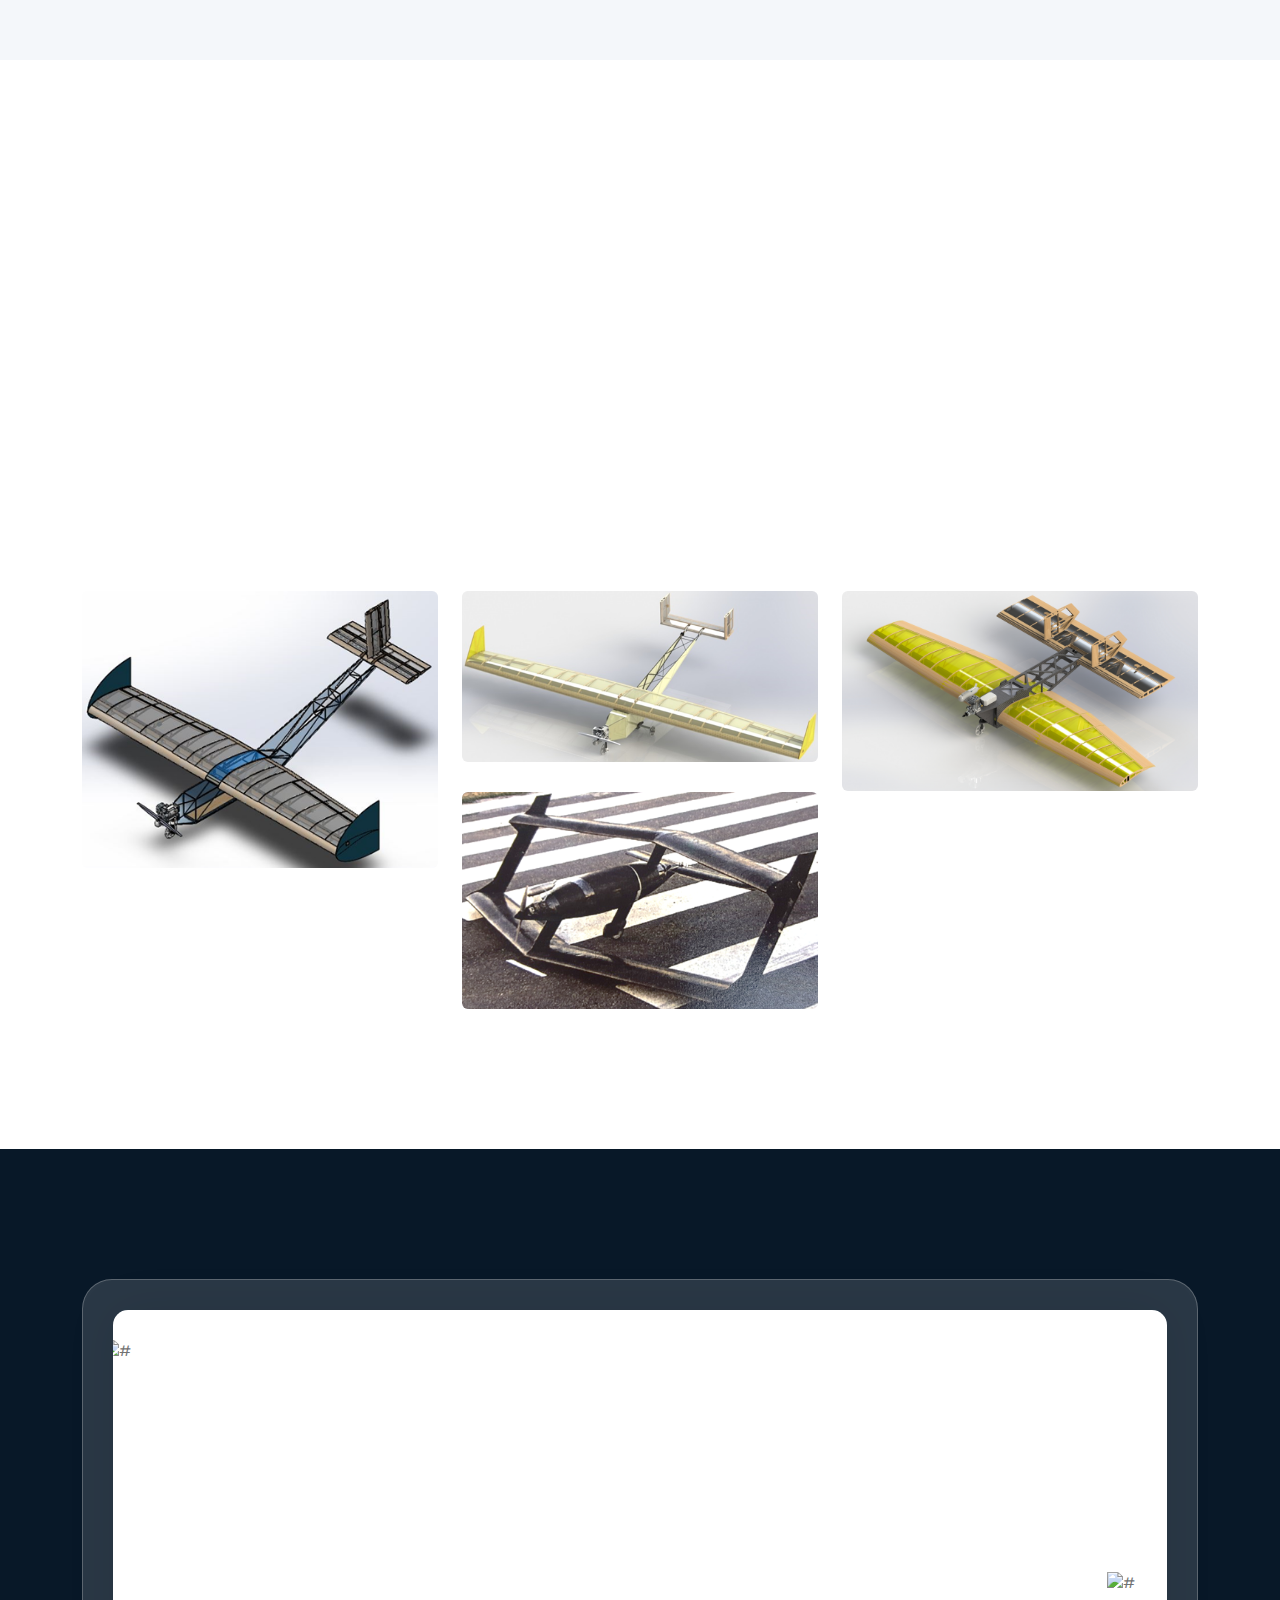
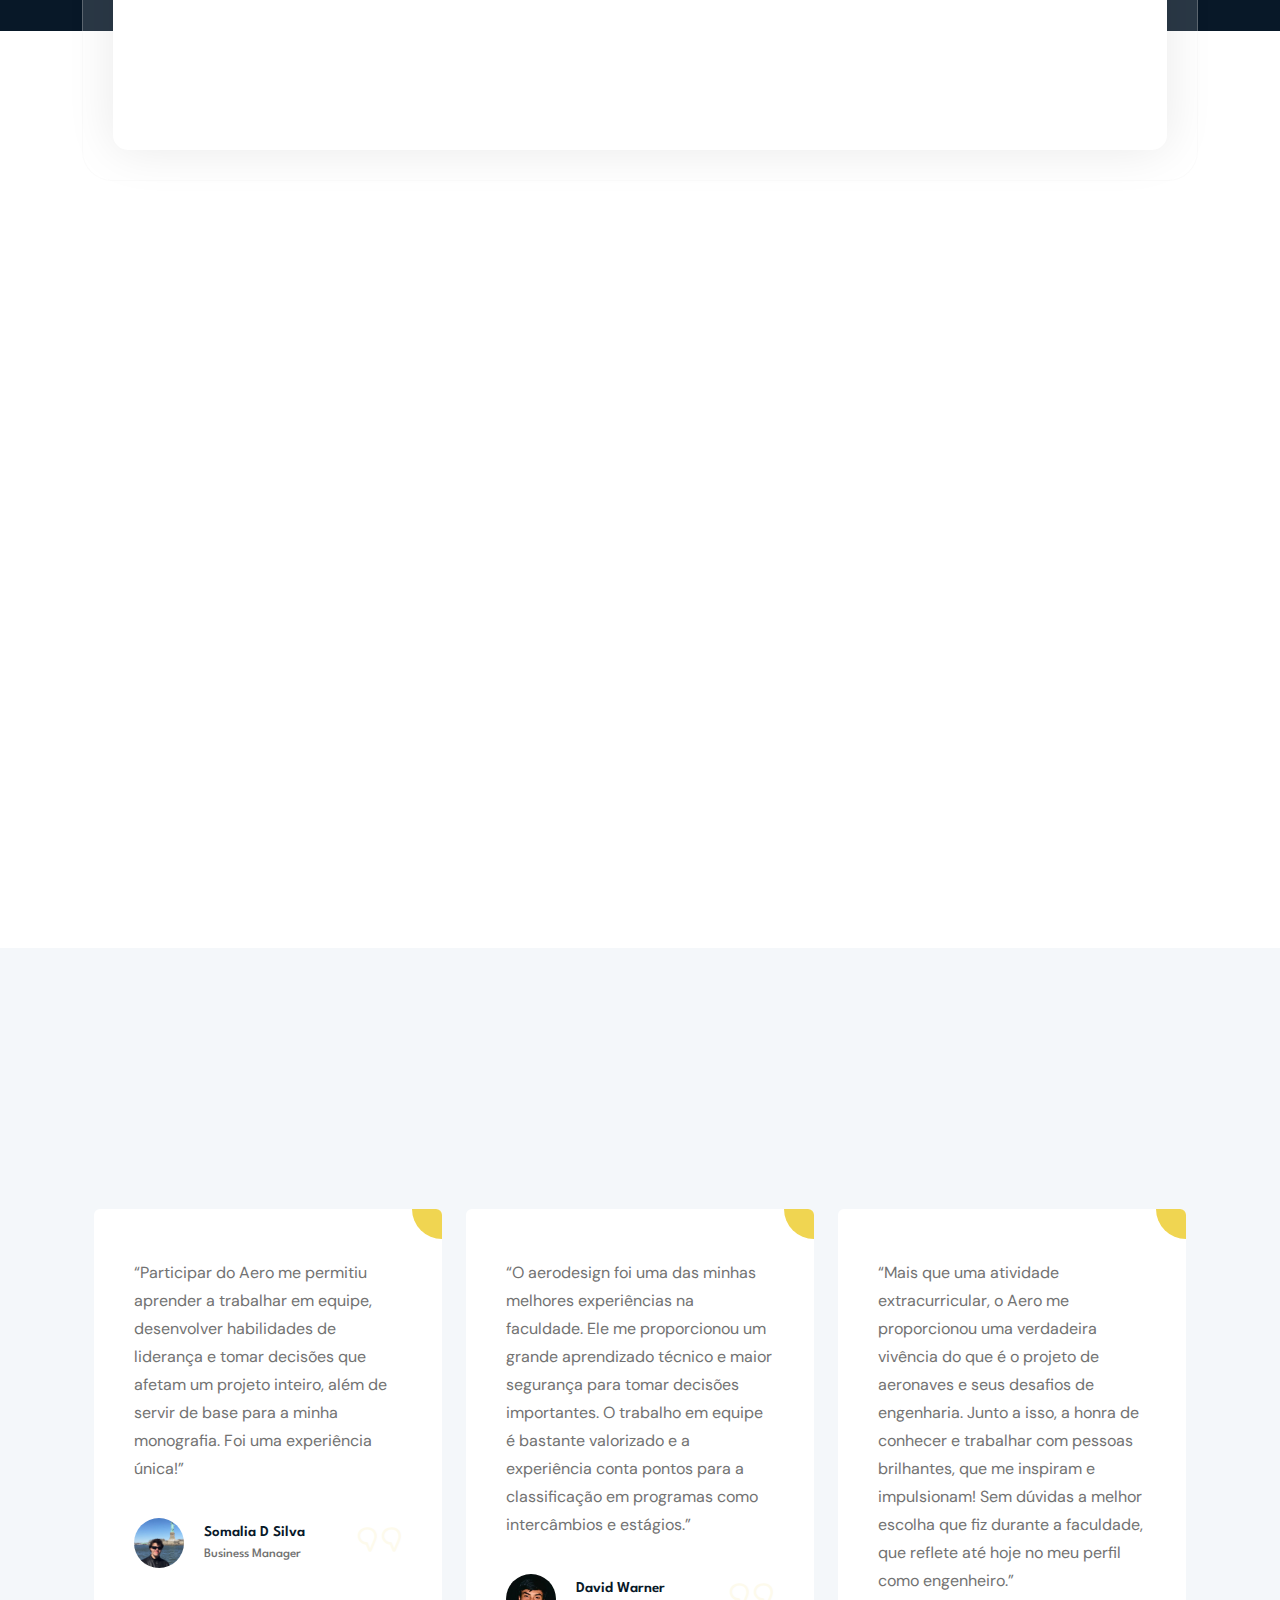
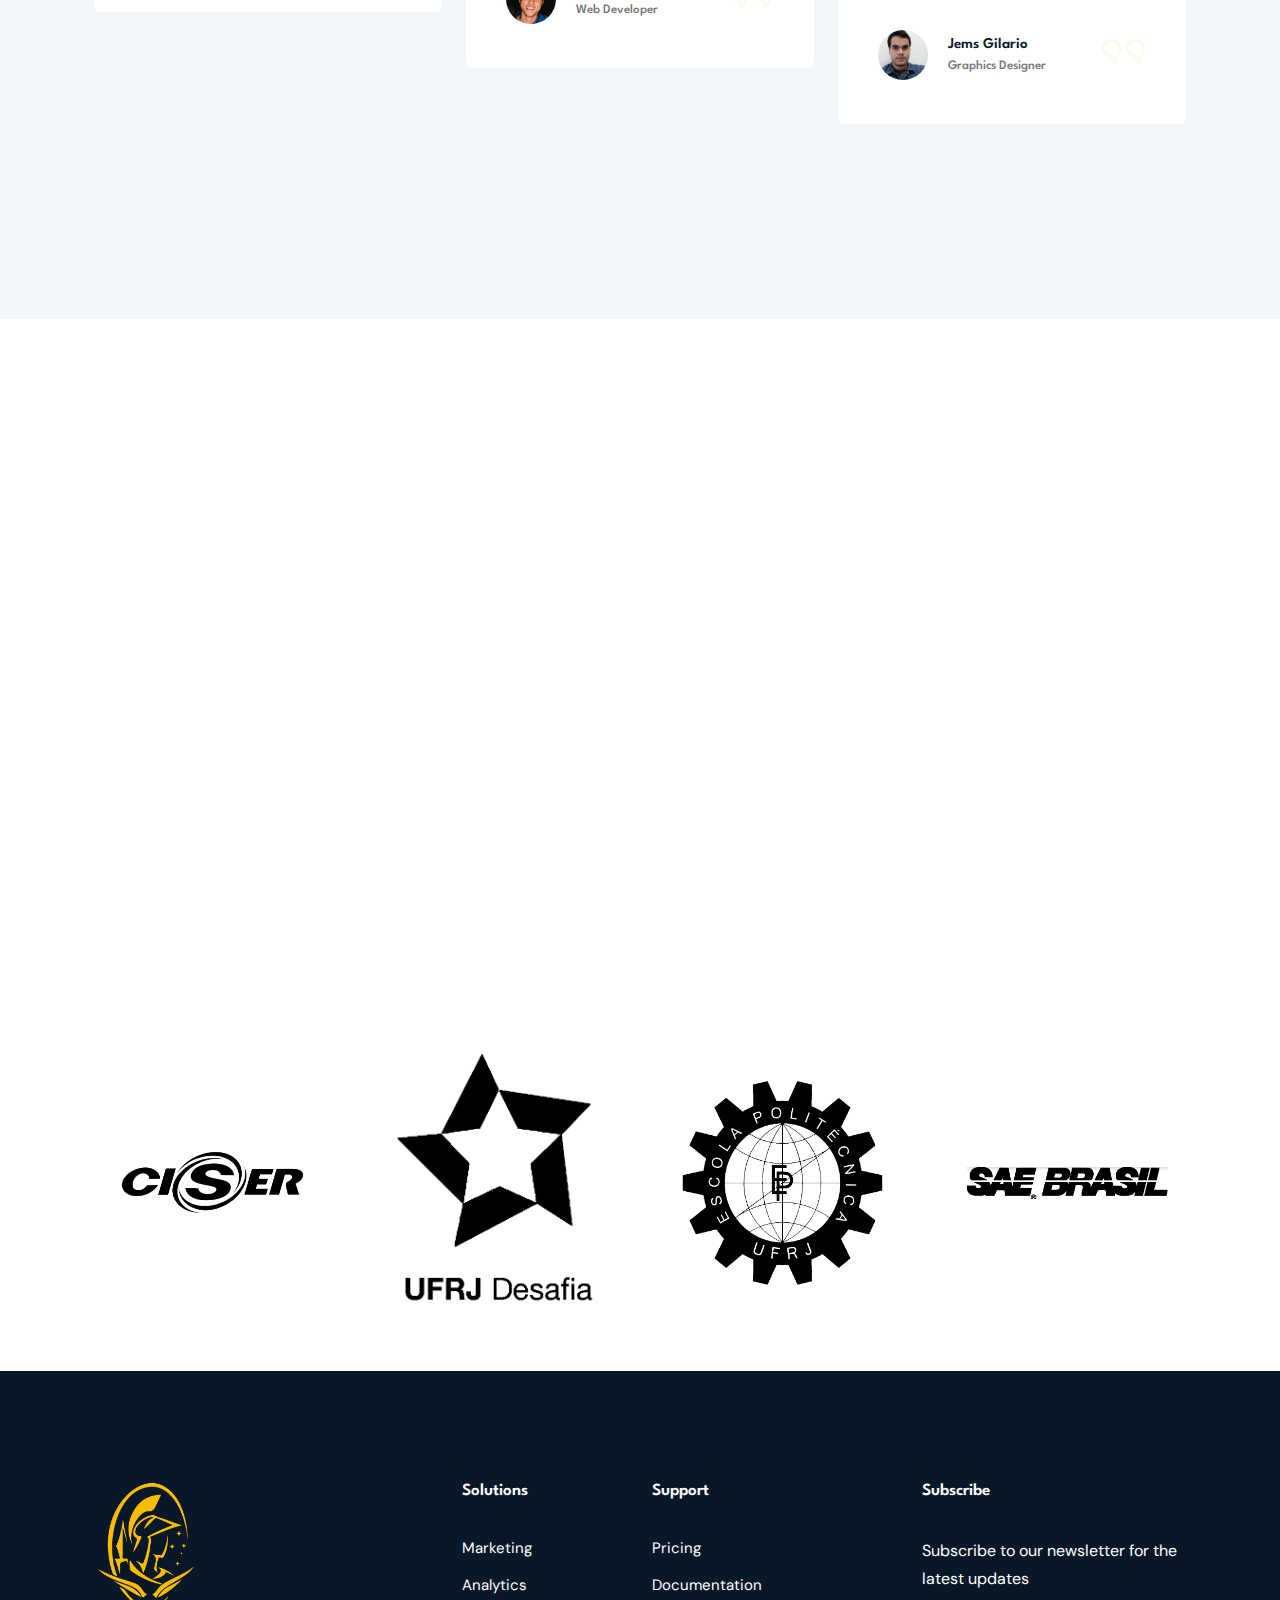
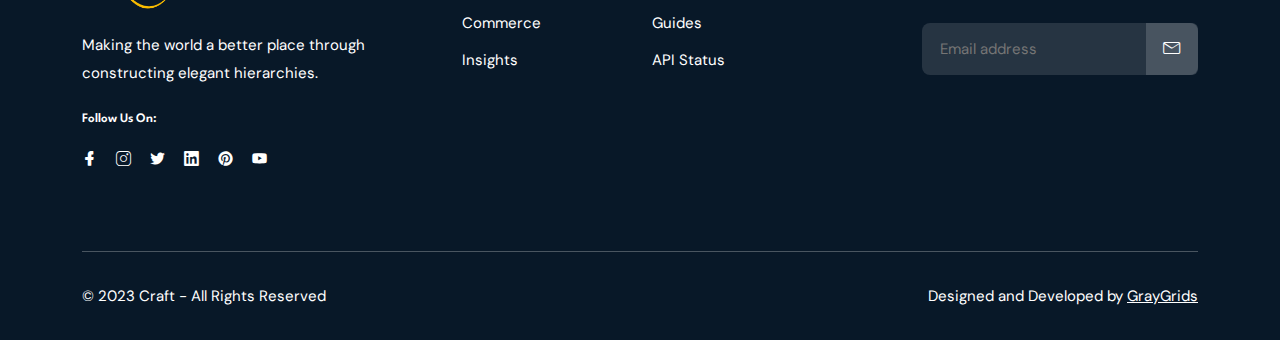
==== commit bef09e83: "ajustes" ====
--- a/index.html
+++ b/index.html
@@ -500,7 +500,7 @@
 
 
 <section id="conquistas" class="portfolio-section section">
-    <div class="row w-100">
+    <div class="row ">
     <div class="col-12">
     <div class="section-title">
     <h2 class="wow fadeInUp" data-wow-delay=".4s">CONQUISTAS DA EQUIPE</h2>
--- a/assets/css/styling.css
+++ b/assets/css/styling.css
@@ -6,10 +6,27 @@
   font-family: "minhafont" !important;
   }
 
+  #conquistas{
+    overflow-x:hidden !important;
+  }
+
   #logo{
-    height:90px;
+    height:60px;
     width:auto;
   }
+
+  .hero-area{
+    max-width: 100%;
+  }
+
+  
+
+  /* Colocando o hover nos botões do segundo nav-bar */
+
+  /* #navbarSupportedContent2 a :hover{
+    background-color:rebeccapurple !important;
+
+  } */
 
 
 
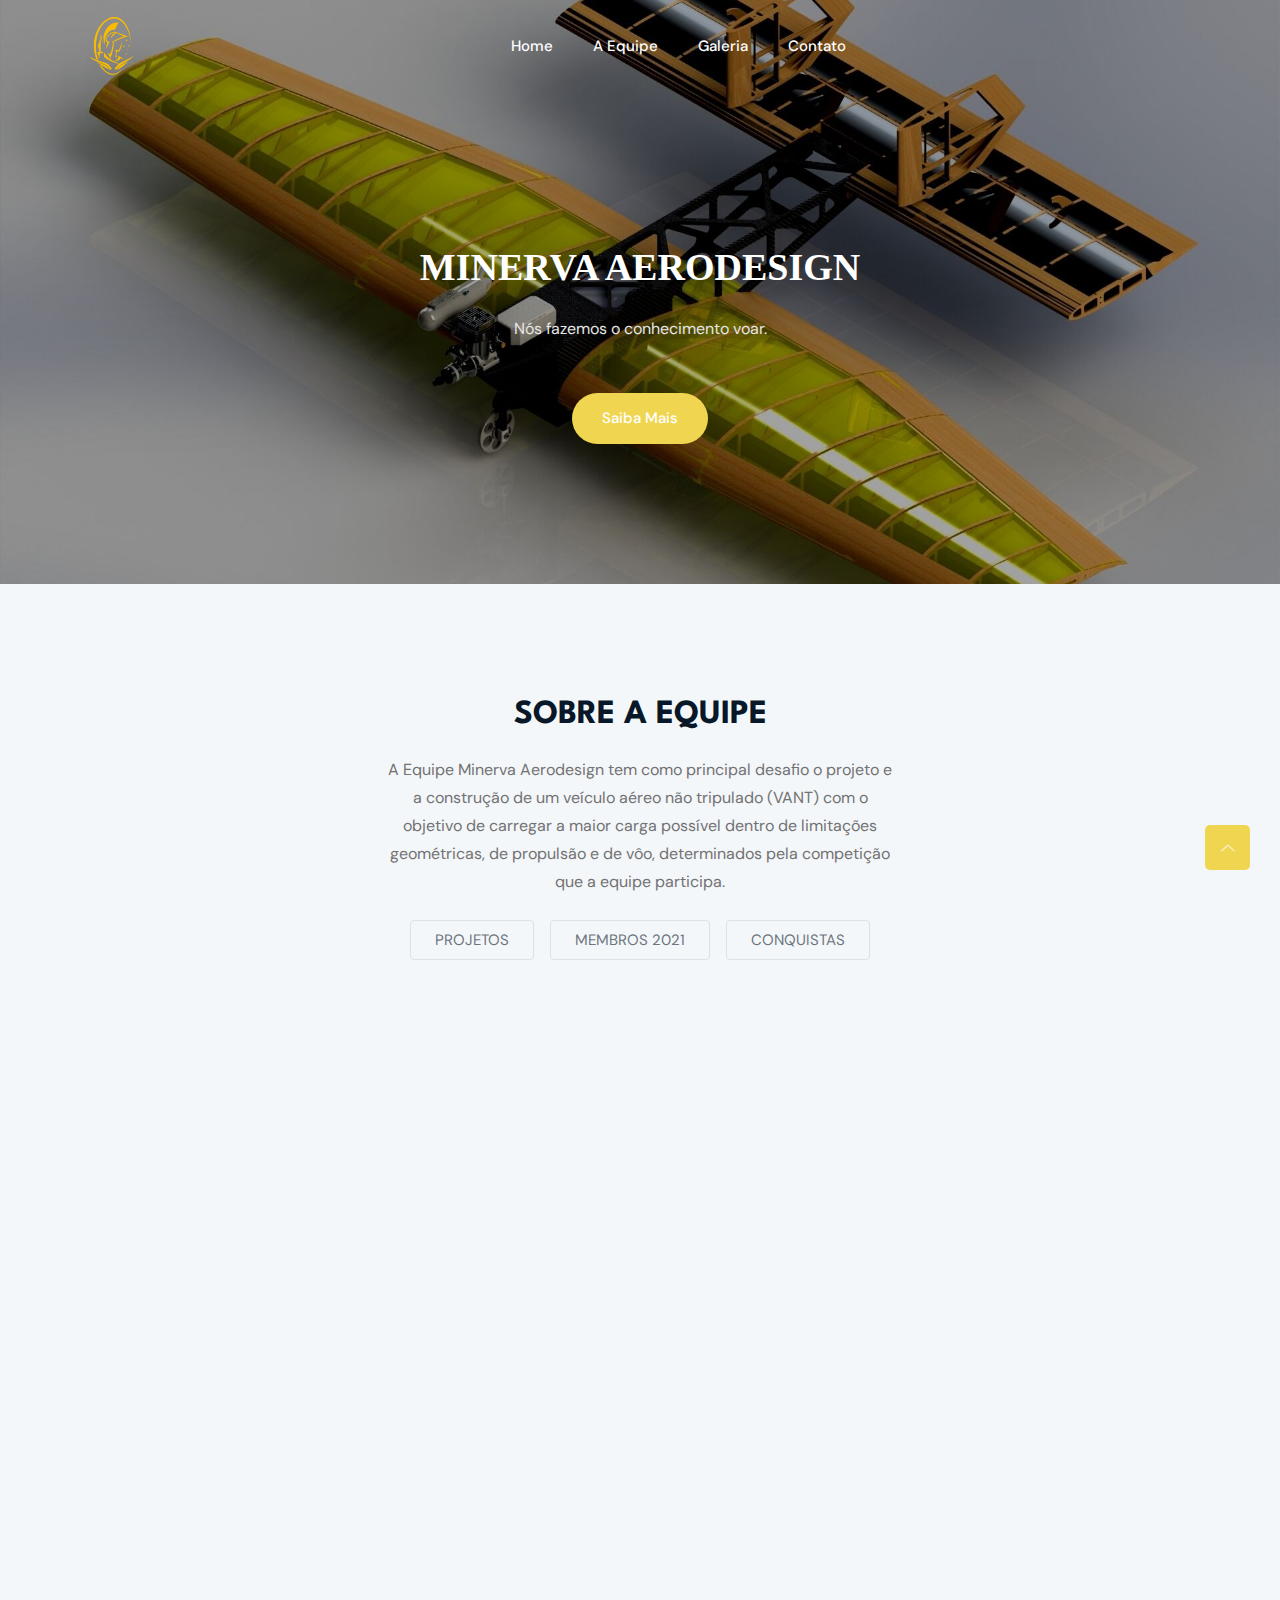
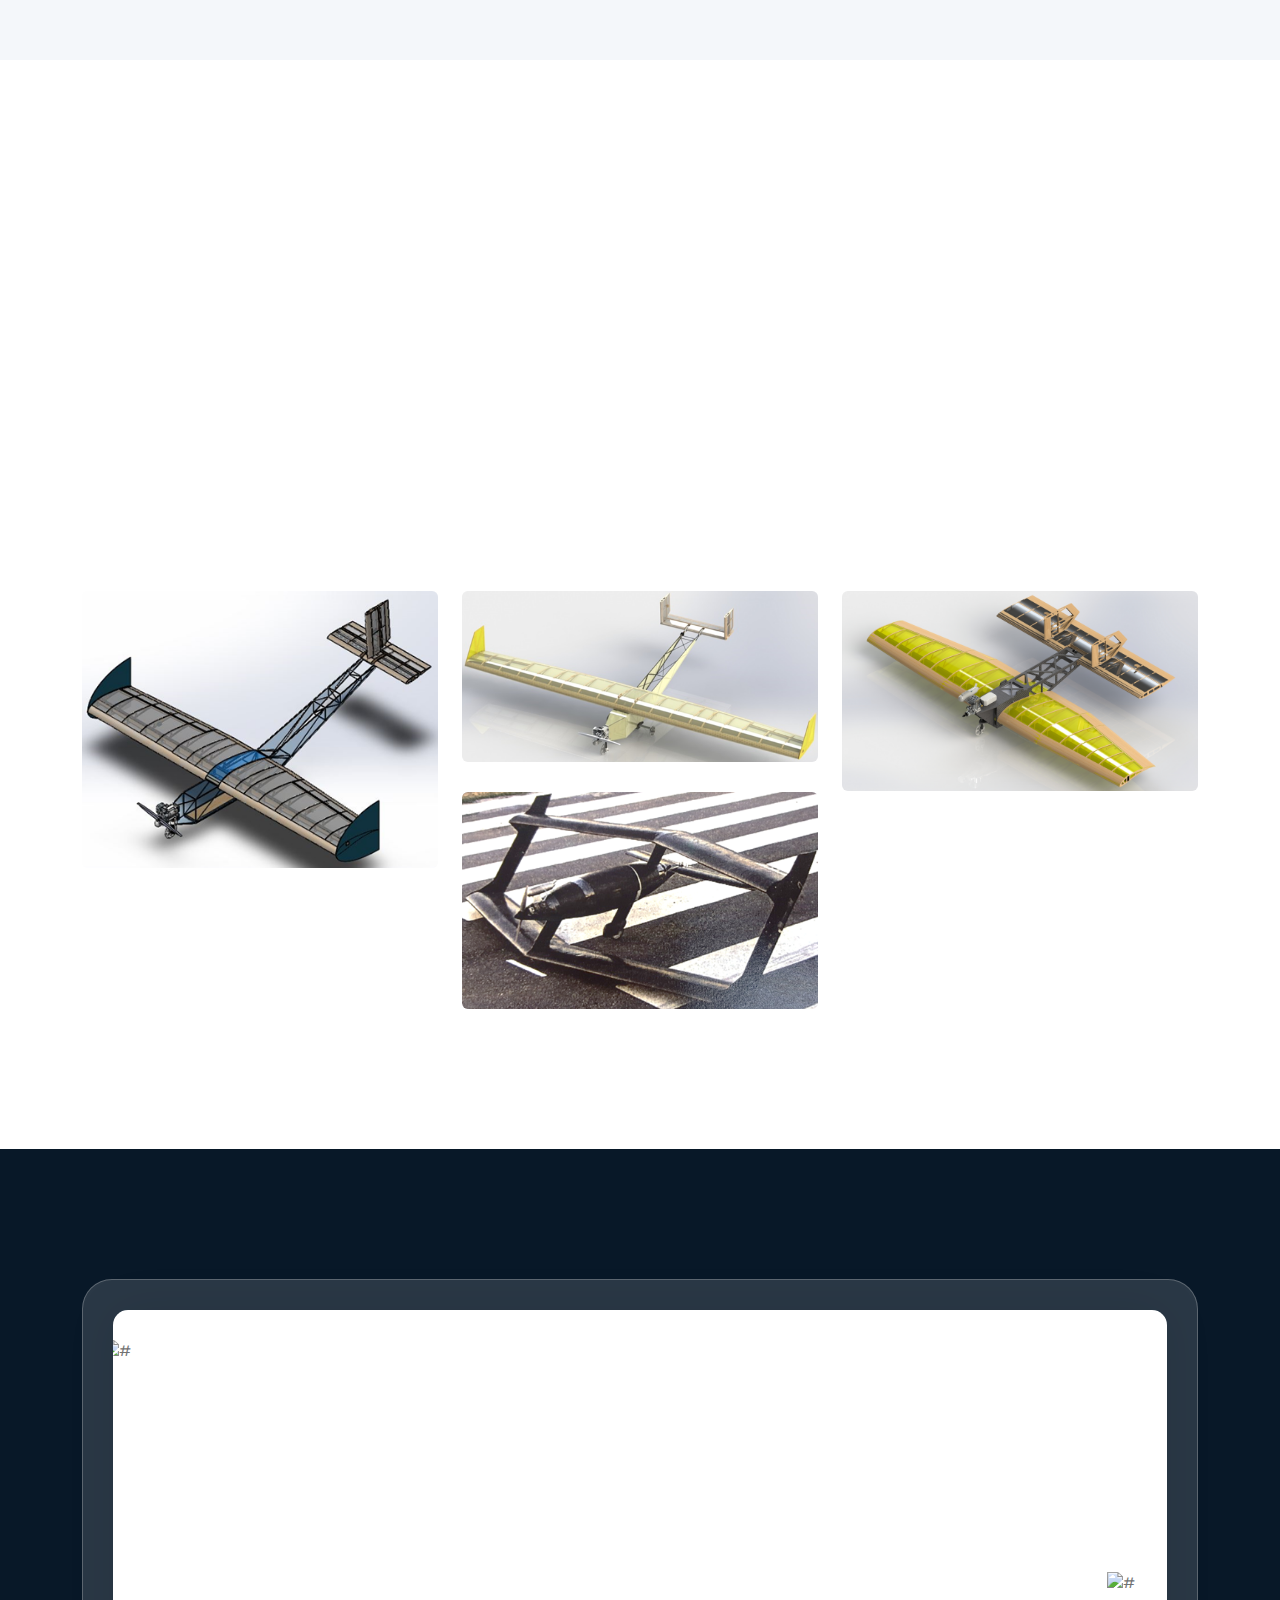
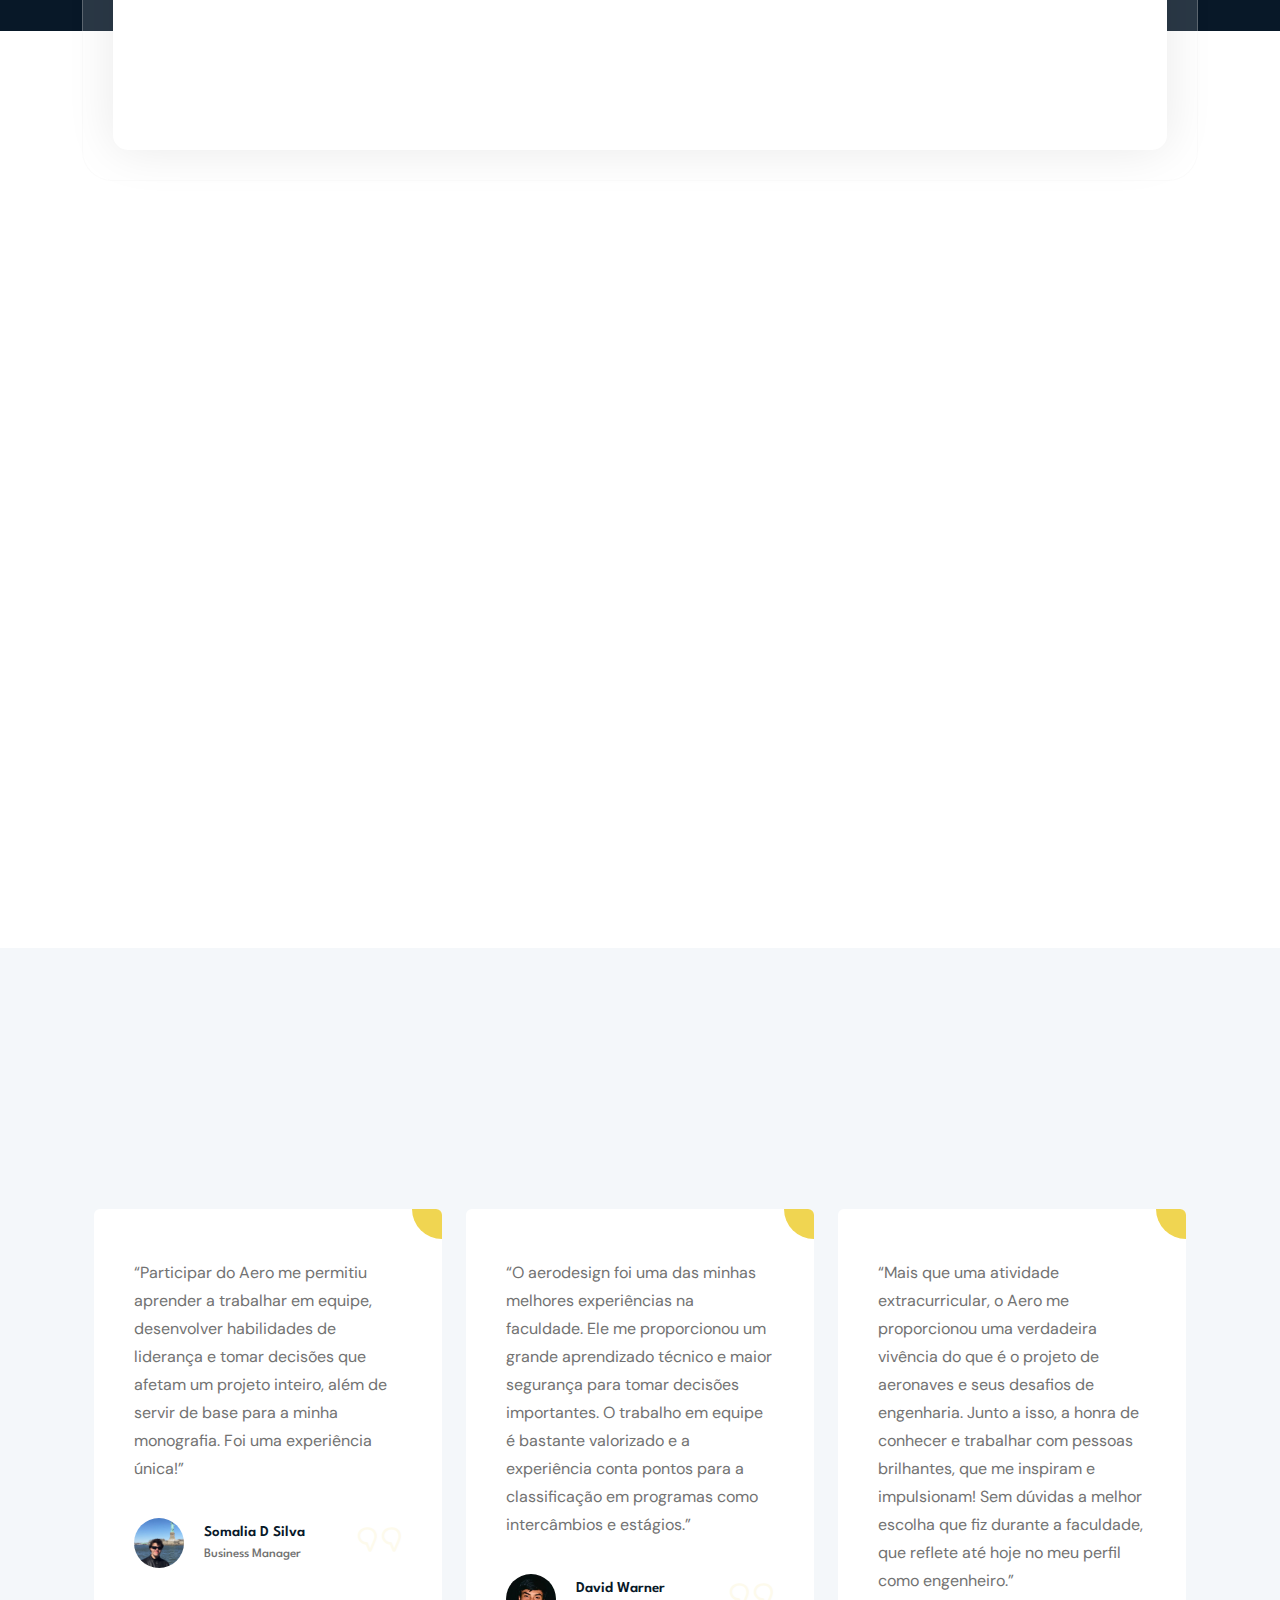
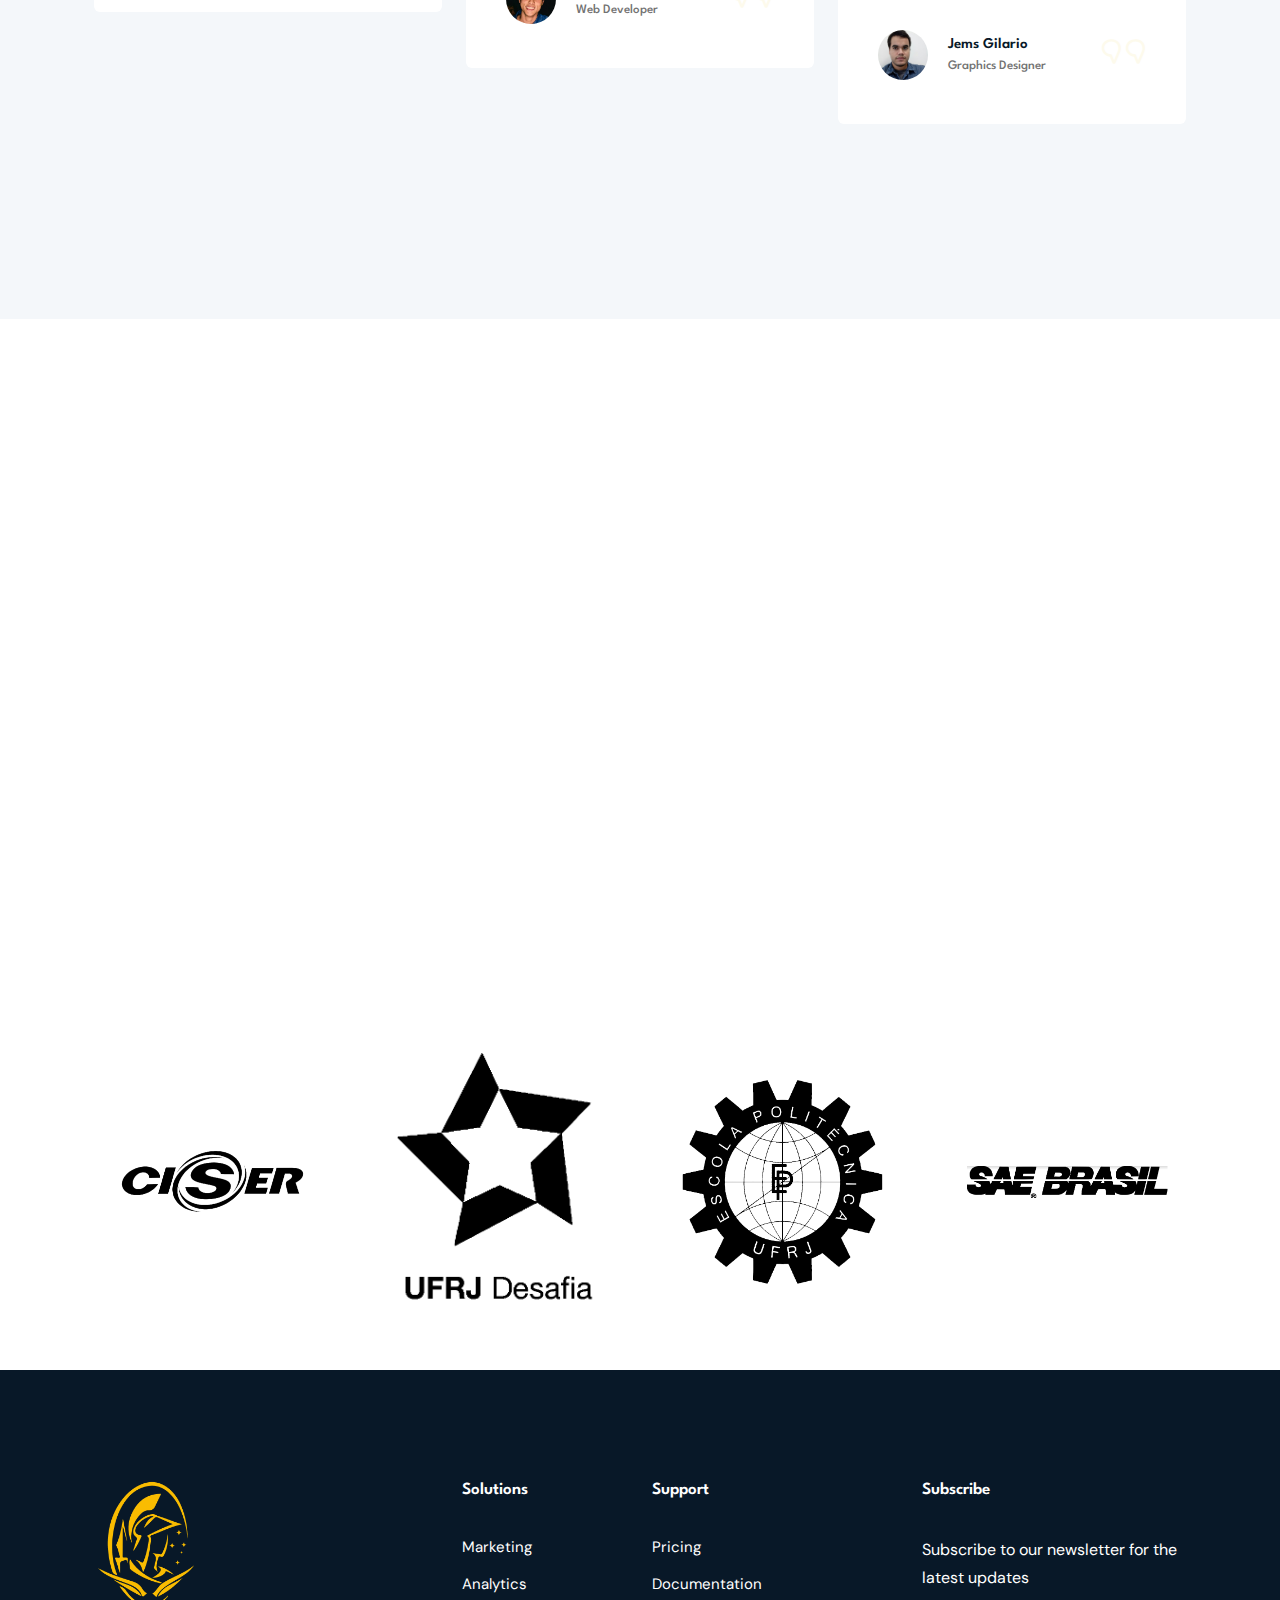
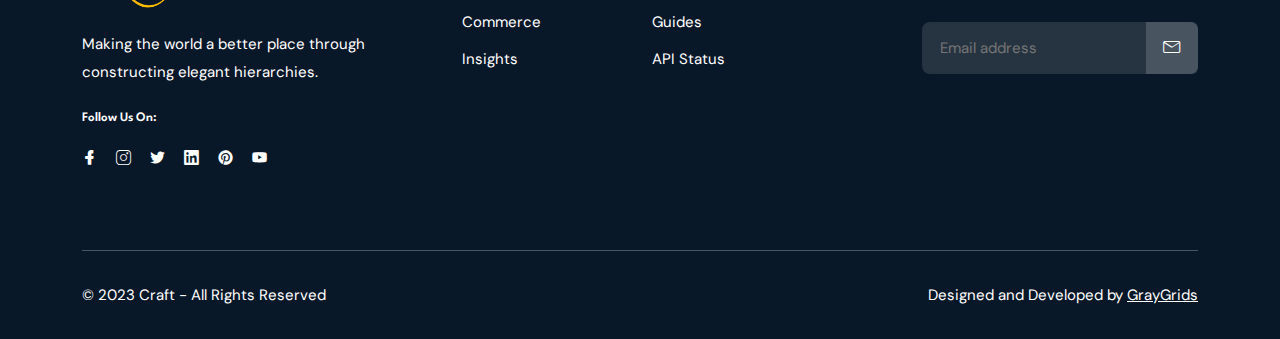
==== commit bee22f81: "ajustes" ====
--- a/index.html
+++ b/index.html
@@ -57,7 +57,7 @@
 </li>
 
 <li class="nav-item">
-<a class="dd-menu collapsed" href="javascript:void(0)" data-bs-toggle="collapse" data-bs-target="#submenu-1-1" aria-controls="navbarSupportedContent" aria-expanded="false" aria-label="Toggle navigation">Sobre a Equipe</a>
+<a class="dd-menu collapsed" href="javascript:void(0)" data-bs-toggle="collapse" data-bs-target="#submenu-1-1" aria-controls="navbarSupportedContent" aria-expanded="false" aria-label="Toggle navigation">A Equipe</a>
 <ul class="sub-menu collapse" id="submenu-1-1">
 <li class="nav-item"><a href="about-us.html">História</a></li>
 <li class="nav-item"><a href="pricing.html">UFRJ</a></li>
@@ -118,20 +118,17 @@
     <div id="navbarSupportedContent">
     <ul id="nav" class= "d-flex flex-column flex-md-row justify-content-center">
     <li class="nav-item mx-2 ">
-    <a href="#projetos-recentes" class="text-secondary border rounded px-4 py-2 mt-4 " >PROJETOS</a>
+    <a href="#projetos-recentes" class="text-secondary border rounded px-4 py-2 mt-4 linkNav " >PROJETOS</a>
     </li>
     
     <li class="nav-item mx-2">
-        <a href="#membros-atuais" class="text-secondary border rounded px-4 py-2 mt-4 ">MEMBROS</a>
+        <a href="#membros-atuais" style="white-space: nowrap"   class="text-secondary border rounded px-4 py-2 mt-4 linkNav ">MEMBROS 2021</a>
     </li>
     
     <li class="nav-item mx-2">
-    <a href="#conquistas" class="text-secondary border rounded px-4 py-2 mt-4 " >CONQUISTAS</a>
+    <a href="#conquistas" class="text-secondary border rounded px-4 py-2 mt-4 linkNav " >CONQUISTAS</a>
     </li>
 
-    <li class="nav-item mx-2">
-    <a href="patrocinadores.html" class="text-secondary border rounded px-4 py-2 mt-4 " >PATROCINADORES</a>
-    </li>
 
     </ul>
     </div> 
@@ -159,7 +156,7 @@
 <div class="main-icon">
 <i class="lni lni-display-alt"></i>
 </div>
-<h4 class="text-title">MEMBROS ATUAIS</h4>
+<h4 class="text-title">MEMBROS</h4>
 <p>A equipe é formada por estudantes de vários cursos e períodos, sem distinção de capacidade e conhecimento, tendo como objetivo principal o aprendizado de todos e a criação de um ambiente propício para o desenvolvimento e troca de experiências.</p>
 </div>
 </div>
@@ -504,11 +501,11 @@
     <div class="col-12">
     <div class="section-title">
     <h2 class="wow fadeInUp" data-wow-delay=".4s">CONQUISTAS DA EQUIPE</h2>
-    <p class="wow fadeInUp border-bottom py-3  " data-wow-delay=".6s">Menção honrosa por projeto inovador em 2004</p>
-    <p class="wow fadeInUp border-bottom py-3 " data-wow-delay=".6s">21º colocação na competição SAE Brasil Aerodesign 2012 - Maior pontuação de confiabilidade</p>
-    <p class="wow fadeInUp border-bottom py-3" data-wow-delay=".6s">Melhor equipe do Rio de Janeiro na classe regular em 2012</p>
-    <p class="wow fadeInUp border-bottom py-3" data-wow-delay=".6s">Menção honrosa de menor tempo de retirada de carga em 2015</p>
-    <p class="wow fadeInUp border-bottom py-3" data-wow-delay=".6s">17º colocação na competição SAE Brasil Aerodesign 2015</p>
+    <p class="wow fadeInUp  py-3  " data-wow-delay=".6s">Menção honrosa por projeto inovador em 2004</p>
+    <p class="wow fadeInUp border-top py-3 " data-wow-delay=".6s">21º colocação na competição SAE Brasil Aerodesign 2012 - Maior pontuação de confiabilidade</p>
+    <p class="wow fadeInUp border-top py-3" data-wow-delay=".6s">Melhor equipe do Rio de Janeiro na classe regular em 2012</p>
+    <p class="wow fadeInUp border-top py-3" data-wow-delay=".6s">Menção honrosa de menor tempo de retirada de carga em 2015</p>
+    <p class="wow fadeInUp border-top py-3" data-wow-delay=".6s">17º colocação na competição SAE Brasil Aerodesign 2015</p>
     </div>
     </div>
     </div>
--- a/assets/css/styling.css
+++ b/assets/css/styling.css
@@ -19,7 +19,10 @@
     max-width: 100%;
   }
 
-  
+  .linkNav:hover{
+    color: RGB(240, 213, 81) !important ;
+    border-color: RGB(240, 213, 81) !important;
+  }
 
   /* Colocando o hover nos botões do segundo nav-bar */
 
